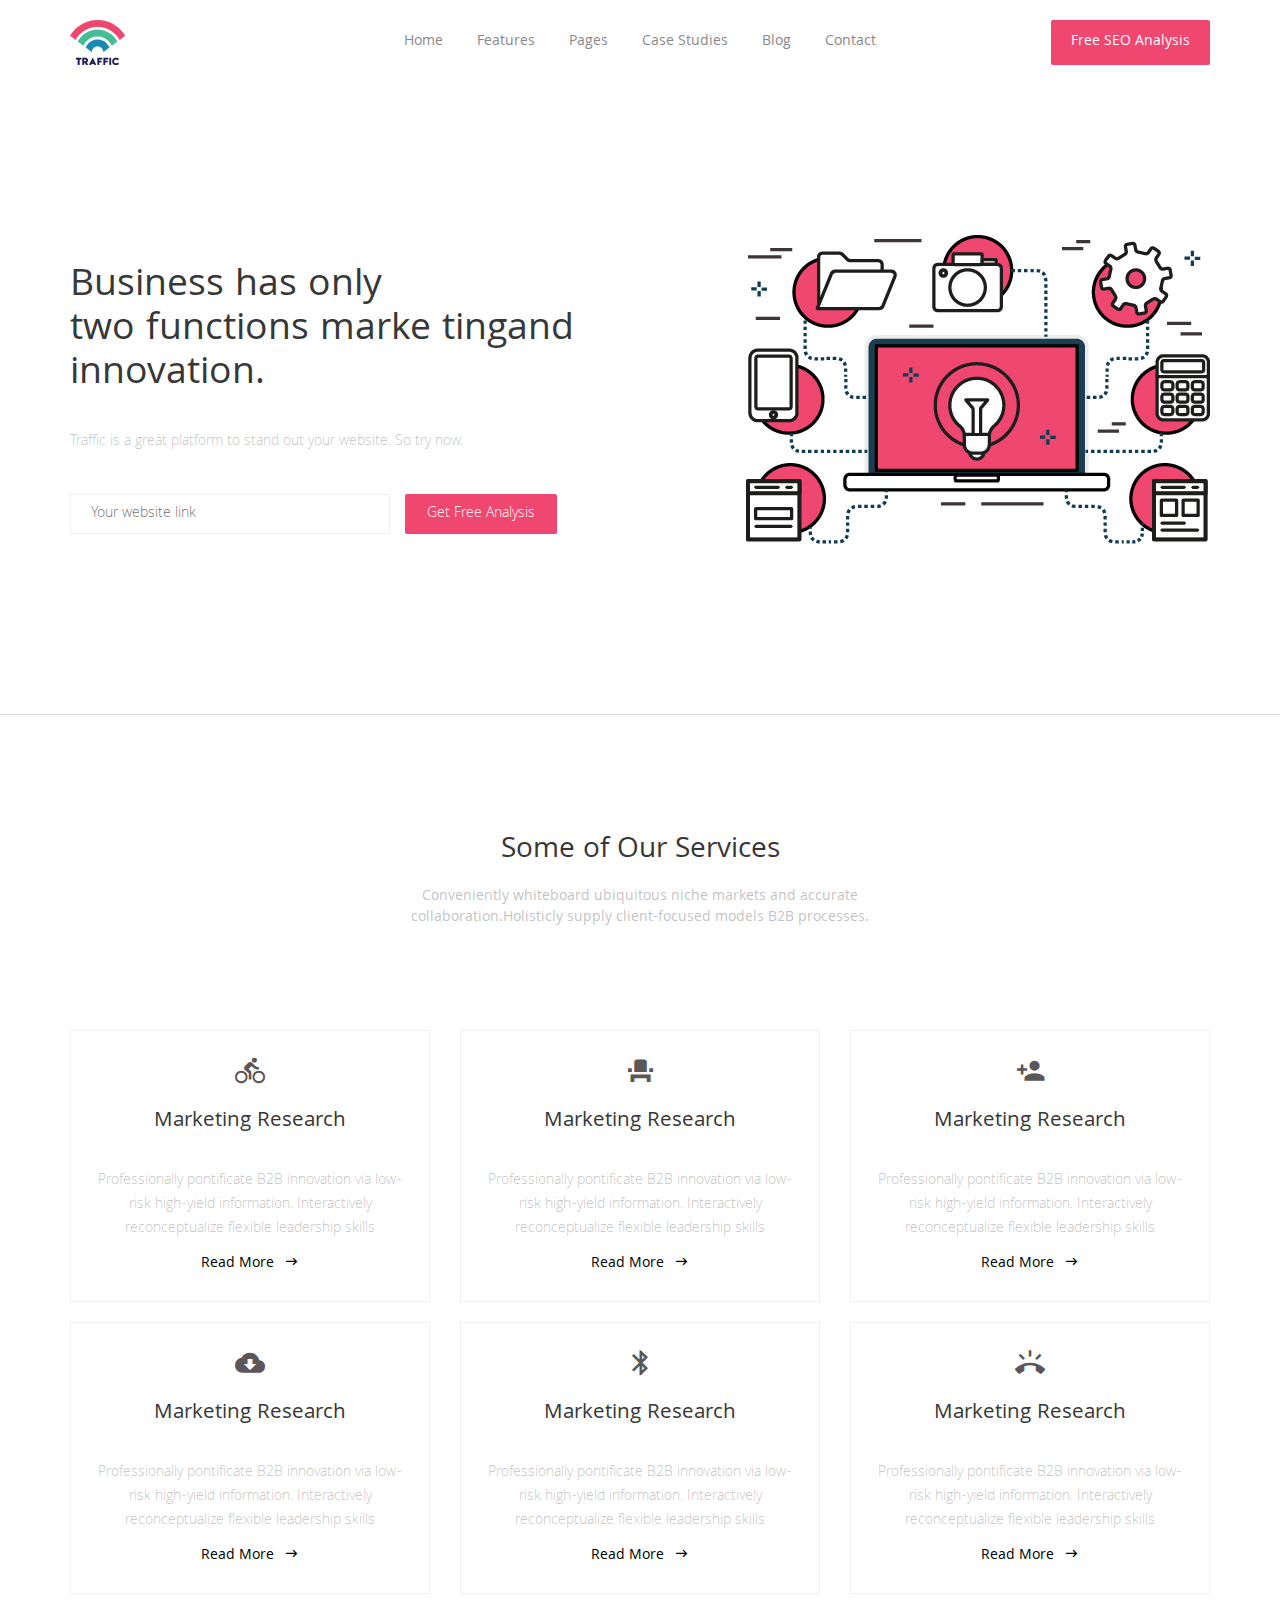
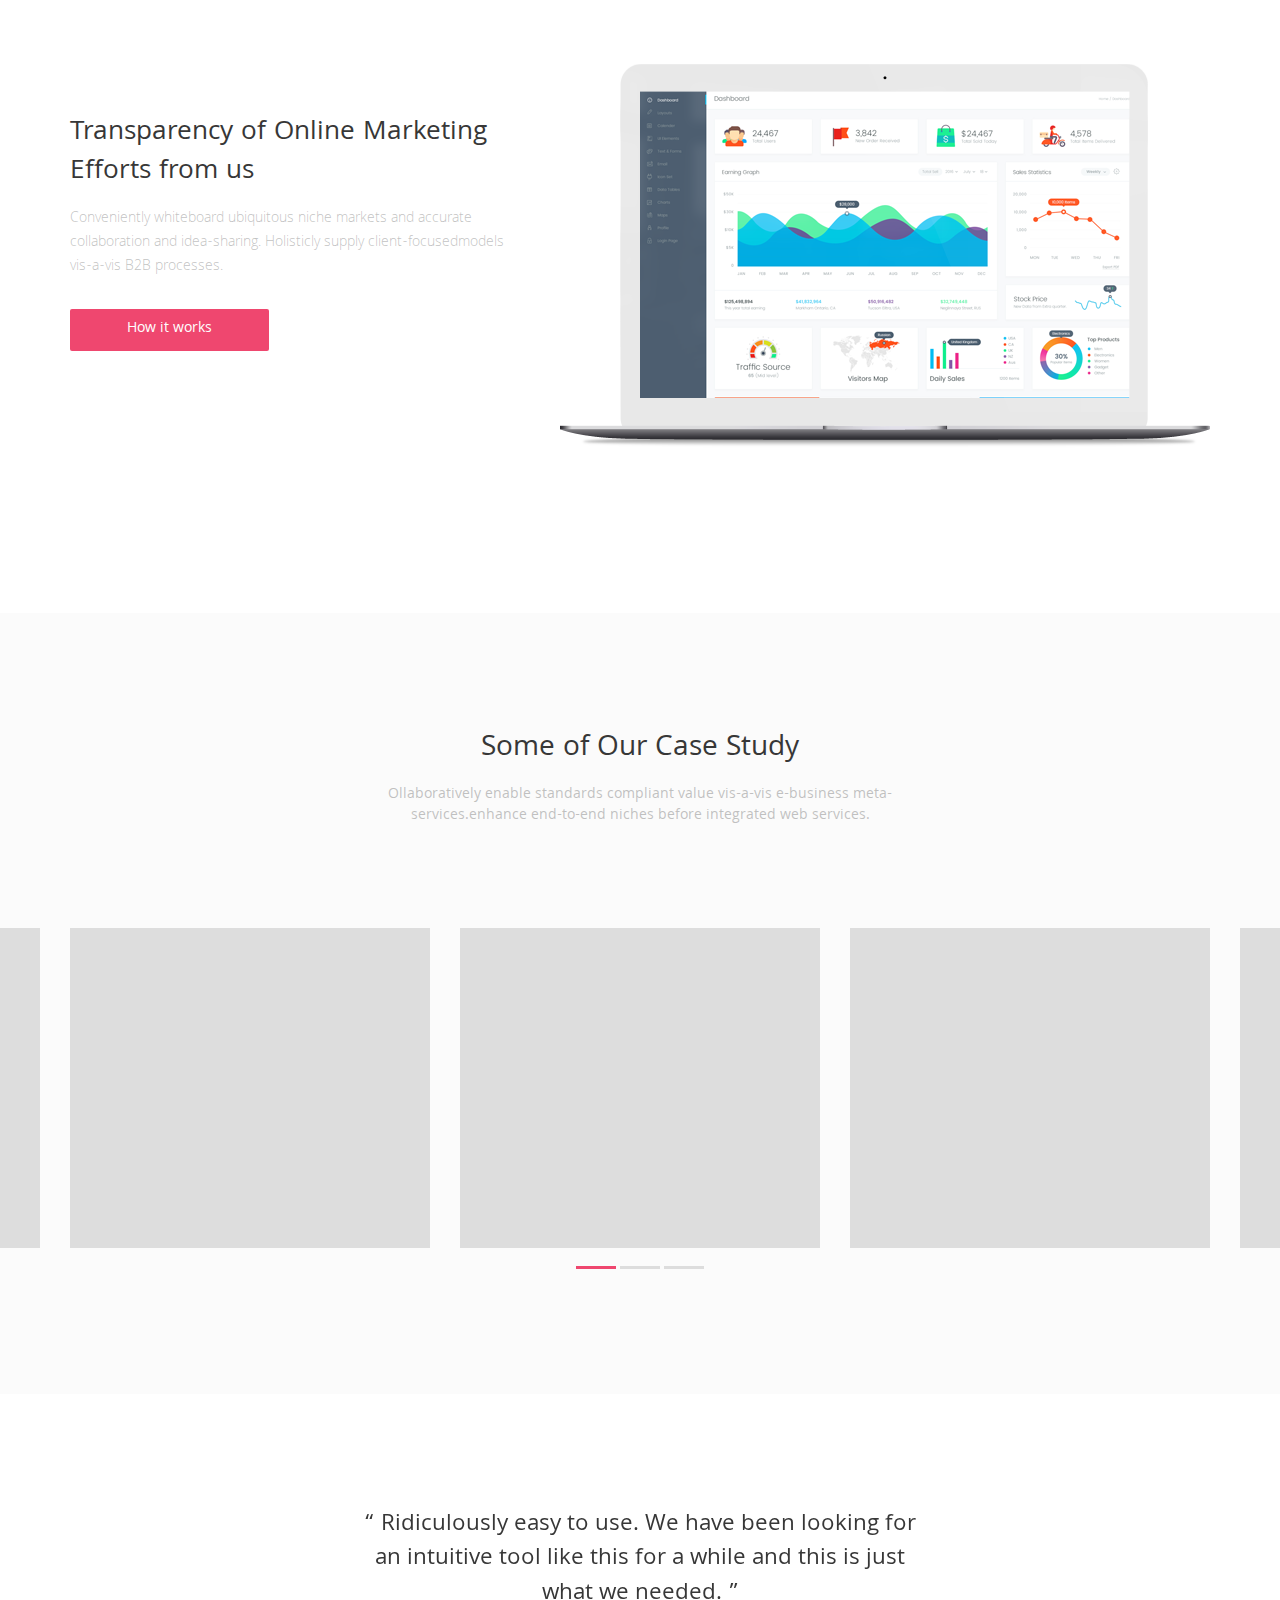
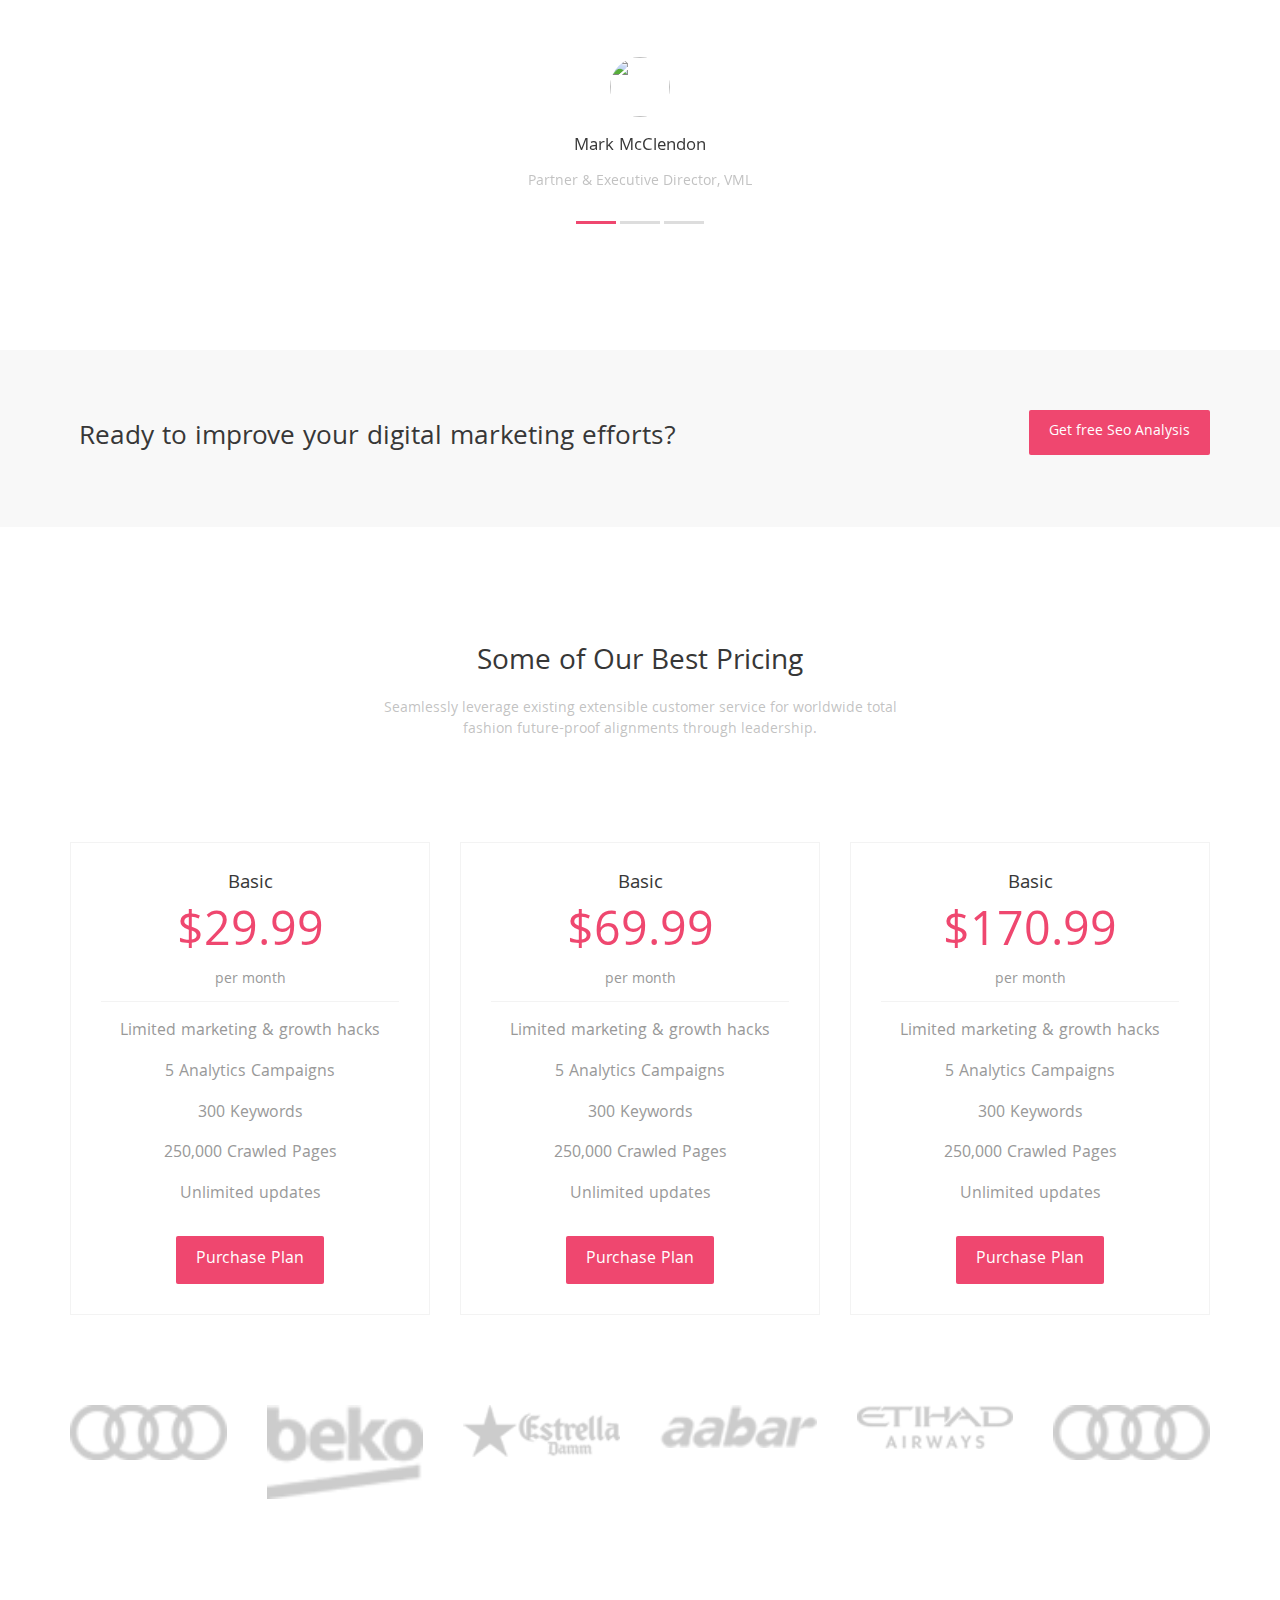
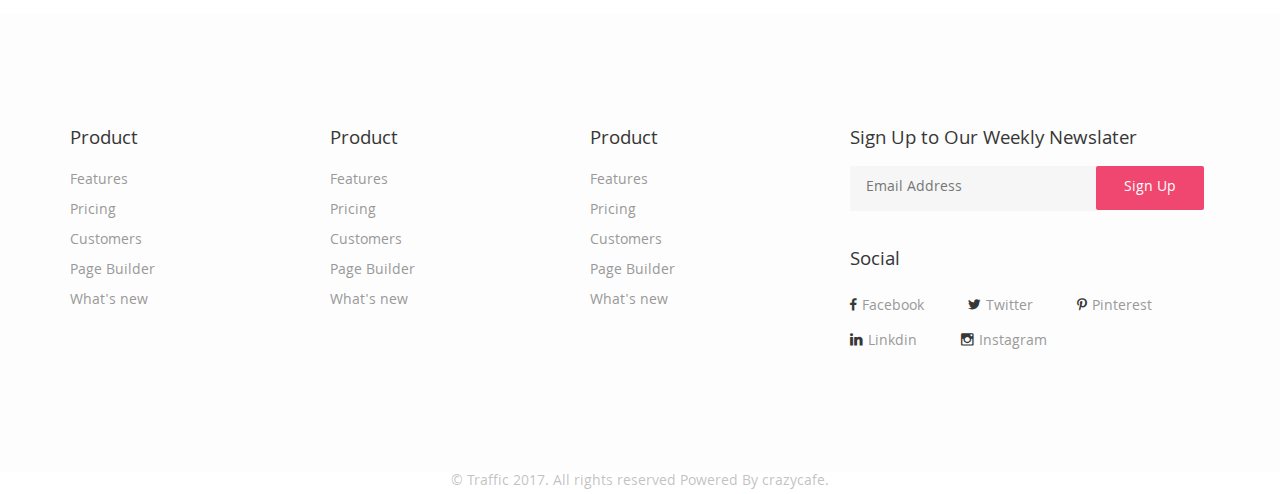
==== class-four/index.html @ 90821d43 "class-four" ====
<!doctype html>
<html class="no-js" lang="">
    <head>
        <meta charset="utf-8">
        <meta http-equiv="x-ua-compatible" content="ie=edge">
        <title></title>
        <meta name="description" content="">
		<!----------Responsive Meta Tag ---------->
        <meta name="viewport" content="width=device-width, initial-scale=1">
		<!----------Boostrap CSS ---------->
        <link rel="stylesheet" href="css/bootstrap.min.css">
		<link rel="stylesheet" href="css/normalize.css">
		<!----------Fontawesome CSS ---------->
        <link rel="stylesheet" href="css/font-awesome.min.css">
		<!----------Material design icons font CSS ---------->
        <link rel="stylesheet" href="css/material-design-iconic-font.min.css">
		<!----------Owl Carousel CSS ---------->
        <link rel="stylesheet" href="css/owl.carousel.css">
		<!----------Main CSS ---------->
        <link rel="stylesheet" href="style.css">
		<!----------Responsive CSS ---------->
        <link rel="stylesheet" href="css/responsive.css">
        <script src="js/vendor/modernizr-2.8.3.min.js"></script>
    </head>
    <body>
<div class="header-area">
	<div class="container">
		<div class="row">
			<div class="col-md-2">
				<div class="logo">
					<a href="index.html"><img src="img/logo.png" alt="" /></a>
				</div>
			</div>
			<div class="col-md-8 text-center">
				<div class="mainmenu">
					<ul>
						<li><a href="">Home</a></li>
						<li><a href="">Features</a></li>
						<li><a href="">Pages</a></li>
						<li><a href="">Case Studies</a></li>
						<li><a href="">Blog</a></li>
						<li><a href="">Contact</a></li>
					</ul>
				</div>
			</div>
			<div class="col-md-2 text-right">
				<a href="" class="box_btn">Free SEO Analysis</a>
			</div>
		</div>
	</div>
</div>
<div class="hero-area">
	<div class="container">
		<div class="row">
			<div class="col-md-6">
				<h1>Business has only</br> two functions marke tingand innovation.</h1>
				<p>Traffic is a great platform to stand out your website. So try now.</p>
				<div class="url_chain_form">
					<form action="index.html">
						<input type="url" placeholder="Your website link" />
						<input type="submit" value="Get Free Analysis" />
					</form>
				</div>
			</div>
			<div class="col-md-6 text-right">
				<img src="img/hero.png" alt="" />
			</div>
		</div>
	</div>
</div>
<div class="section_padding">
	<div class="container">
		<div class="row">
			<div class="col-md-6 col-md-offset-3 text-center">
				<div class="section_title">
					<h2>Some of Our Services</h2>
					<p>Conveniently whiteboard ubiquitous niche markets and accurate collaboration.Holisticly supply client-focused models B2B processes. </p>
				</div>
			</div>
		</div>
		<div class="row text-center">
			<div class="col-md-4">
				<div class="single-service-box">
					<div class="service-icon">
						<i class="zmdi zmdi-bike"></i>
					</div>
					<h3>Marketing Research</h3>
					<p>Professionally pontificate B2B innovation via low-risk high-yield information. Interactively reconceptualize flexible leadership skills </p>
					<a href="" class="read-more">Read More<i class="zmdi zmdi-long-arrow-right"></i></a>
				</div>
			</div>
			<div class="col-md-4">
				<div class="single-service-box">
					<div class="service-icon">
						<i class="zmdi zmdi-seat"></i>
					</div>
					<h3>Marketing Research</h3>
					<p>Professionally pontificate B2B innovation via low-risk high-yield information. Interactively reconceptualize flexible leadership skills </p>
					<a href="" class="read-more">Read More<i class="zmdi zmdi-long-arrow-right"></i></a>
				</div>
			</div>
			<div class="col-md-4">
				<div class="single-service-box">
					<div class="service-icon">
						<i class="zmdi zmdi-account-add"></i>
					</div>
					<h3>Marketing Research</h3>
					<p>Professionally pontificate B2B innovation via low-risk high-yield information. Interactively reconceptualize flexible leadership skills </p>
					<a href="" class="read-more">Read More<i class="zmdi zmdi-long-arrow-right"></i></a>
				</div>
			</div>
			<div class="col-md-4">
				<div class="single-service-box">
					<div class="service-icon">
						<i class="zmdi zmdi-cloud-download"></i>
					</div>
					<h3>Marketing Research</h3>
					<p>Professionally pontificate B2B innovation via low-risk high-yield information. Interactively reconceptualize flexible leadership skills </p>
					<a href="" class="read-more">Read More<i class="zmdi zmdi-long-arrow-right"></i></a>
				</div>
			</div>
			<div class="col-md-4">
				<div class="single-service-box">
					<div class="service-icon">
						<i class="zmdi zmdi-bluetooth"></i>
					</div>
					<h3>Marketing Research</h3>
					<p>Professionally pontificate B2B innovation via low-risk high-yield information. Interactively reconceptualize flexible leadership skills </p>
					<a href="" class="read-more">Read More<i class="zmdi zmdi-long-arrow-right"></i></a>
				</div>
			</div>
			<div class="col-md-4">
				<div class="single-service-box">
					<div class="service-icon">
						<i class="zmdi zmdi-phone-ring"></i>
					</div>
					<h3>Marketing Research</h3>
					<p>Professionally pontificate B2B innovation via low-risk high-yield information. Interactively reconceptualize flexible leadership skills </p>
					<a href="" class="read-more">Read More<i class="zmdi zmdi-long-arrow-right"></i></a>
				</div>
			</div>
		</div>
		<div class="row">
			<div class="col-md-12">
				<div class="pdt-50">
					<div class="row">
						<div class="col-md-5">
							<div class="pdt-50">
								<h2>Transparency of Online Marketing Efforts from us</h2>
								<p>Conveniently whiteboard ubiquitous niche markets and accurate collaboration and idea-sharing. Holisticly supply client-focusedmodels vis-a-vis B2B processes. </p>
								<a href="" class="box_btn">How it works</a>
							</div>
						</div>
						<div class="col-md-7 text-right">
							<img src="img/dextop.png" alt="" />
						</div>
					</div>
				</div>
			</div>
		</div>
	</div>
</div>
<div class="section_padding gray_bg overfolow-x-studies">
	<div class="container">
		<div class="row">
			<div class="col-md-6 col-md-offset-3 text-center">
				<div class="section_title">
					<h2>Some of Our Case Study</h2>
					<p>Ollaboratively enable standards compliant value vis-a-vis e-business meta-services.enhance end-to-end niches before integrated web services.</p>
				</div>
			</div>
		</div>
		<div class="row">
			<div class="col-md-12">
				<div class="case-studies-carousel">
					<div class="single-case-studies-carousel">
						<div class="case-studies-wrapper">
							<img src="img/owl1.jpg" alt="" />
						</div>
					</div>					
					<div class="single-case-studies-carousel">
						<div class="case-studies-wrapper">
							<h3>icelolly.com</h3>
							<h4>Analytics 360 improving business decisions</h4>
							<p>Seamlessly extend worldwide internal or organic sources vis- team driven outside box thinking. Proactively drive technically sound.</p>
							<i class="zmdi zmdi-long-arrow-right"></i>
						</div>
					</div>					
					<div class="single-case-studies-carousel">
						<div class="case-studies-wrapper">
							<img src="img/owl2.jpg" alt="" />
						</div>
					</div>
					<div class="single-case-studies-carousel">
						<div class="case-studies-wrapper">
							<h3>icelolly.com</h3>
							<h4>Analytics 360 improving business decisions</h4>
							<p>Seamlessly extend worldwide internal or organic sources vis- team driven outside box thinking. Proactively drive technically sound.</p>
							<i class="zmdi zmdi-long-arrow-right"></i>
						</div>
					</div>
					<div class="single-case-studies-carousel">
						<div class="case-studies-wrapper">
							<img src="img/owl1.jpg" alt="" />
						</div>
					</div>	
					<div class="single-case-studies-carousel">
						<div class="case-studies-wrapper">
							<h3>icelolly.com</h3>
							<h4>Analytics 360 improving business decisions</h4>
							<p>Seamlessly extend worldwide internal or organic sources vis- team driven outside box thinking. Proactively drive technically sound.</p>
							<i class="zmdi zmdi-long-arrow-right"></i>
						</div>
					</div>
					<div class="single-case-studies-carousel">
						<div class="case-studies-wrapper">
							<img src="img/owl2.jpg" alt="" />
						</div>
					</div>
				</div>
			</div>
		</div>
	</div>
</div>
<div class="section_padding">
	<div class="container">
		<div class="row">
			<div class="col-md-6 col-md-offset-3 text-center">
				<div class="testimonial-carusel">
					<div class="testimonial-carusel-items">
						<div class="testimonial-content">
							<p>“ Ridiculously easy to use. We have been looking for an intuitive tool like this for a while and this is just what we needed. ”</p>
						</div>
						<div class="testimonial-meta">
							<img src="http://placehold.it/500x500" alt="" />
							<h4>Mark McClendon</h4>
							<p>Partner & Executive Director, VML</p>
						</div>
					</div>					
					<div class="testimonial-carusel-items">
						<div class="testimonial-content">
							<p>“ Ridiculously easy to use. We have been looking for an intuitive tool like this for a while and this is just what we needed. ”</p>
						</div>
						<div class="testimonial-meta">
							<img src="img/owl2.jpg" alt="" />
							<h4>Mark McClendon</h4>
							<p>Partner & Executive Director, VML</p>
						</div>
					</div>					
					<div class="testimonial-carusel-items">
						<div class="testimonial-content">
							<p>“ Ridiculously easy to use. We have been looking for an intuitive tool like this for a while and this is just what we needed. ”</p>
						</div>
						<div class="testimonial-meta">
							<img src="http://placehold.it/500x500" alt="" />
							<h4>Mark McClendon</h4>
							<p>Partner & Executive Director, VML</p>
						</div>
					</div>
				</div>
			</div>
		</div>
	</div>
</div>
<div class="cta-area">
	<div class="container">
		<div class="row">
			<div class="col-md-8">
				<h2>Ready to improve your digital marketing efforts?</h2>
			</div>
			<div class="col-md-4 text-right">
				<a href="" class="box_btn">Get free Seo Analysis</a>
			</div>
		</div>
	</div>
</div>
<div class="section_padding">
	<div class="container">
		<div class="row">
			<div class="col-md-6 col-md-offset-3 text-center">
				<div class="section_title">
					<h2>Some of Our Best Pricing</h2>
					<p>Seamlessly leverage existing extensible customer service for worldwide total fashion future-proof alignments through leadership.</p>
				</div>
			</div>
		</div>
		<div class="row text-center">
			<div class="col-md-4">
				<div class="single-pricing-box">
					<div class="pricing-heading">
						<h4>Basic</h4>
						<p class="pricing-count">$29.99</p>
						<p>per month</p>
					</div>
					<div class="pricing-content">
						<ul>
							<li>Limited marketing & growth hacks</li>
							<li>5 Analytics Campaigns</li>
							<li>300 Keywords</li>
							<li>250,000 Crawled Pages</li>
							<li>Unlimited updates</li>
							<a href="" class="box_btn">Purchase Plan</a>
						</ul>
					</div>
				</div>
			</div>
			<div class="col-md-4">
				<div class="single-pricing-box">
					<div class="pricing-heading">
						<h4>Basic</h4>
						<p class="pricing-count">$69.99</p>
						<p>per month</p>
					</div>
					<div class="pricing-content">
						<ul>
							<li>Limited marketing & growth hacks</li>
							<li>5 Analytics Campaigns</li>
							<li>300 Keywords</li>
							<li>250,000 Crawled Pages</li>
							<li>Unlimited updates</li>
							<a href="" class="box_btn">Purchase Plan</a>
						</ul>
					</div>
				</div>
			</div>
			<div class="col-md-4">
				<div class="single-pricing-box">
					<div class="pricing-heading">
						<h4>Basic</h4>
						<p class="pricing-count">$170.99</p>
						<p>per month</p>
					</div>
					<div class="pricing-content">
						<ul>
							<li>Limited marketing & growth hacks</li>
							<li>5 Analytics Campaigns</li>
							<li>300 Keywords</li>
							<li>250,000 Crawled Pages</li>
							<li>Unlimited updates</li>
							<a href="" class="box_btn">Purchase Plan</a>
						</ul>
					</div>
				</div>
			</div>
		</div>
		<div class="row">
			<div class="col-md-12">
				<div class="logo-carousel">
					<div class="single-logo-carousel">
						<div class="logo-carousel-item">
							<img src="img/advertise1.png" alt="" />
						</div>
					</div>				
					<div class="single-logo-carousel">
						<div class="logo-carousel-item">
							<img src="img/advertise2.png" alt="" />
						</div>
					</div>				
					<div class="single-logo-carousel">
						<div class="logo-carousel-item">
							<img src="img/advertise3.png" alt="" />
						</div>
					</div>							
					<div class="single-logo-carousel">
						<div class="logo-carousel-item">
							<img src="img/advertise5.png" alt="" />
						</div>
					</div>				
					<div class="single-logo-carousel">
						<div class="logo-carousel-item">
							<img src="img/advertise6.png" alt="" />
						</div>
					</div>
					<div class="single-logo-carousel">
						<div class="logo-carousel-item">
							<img src="img/advertise1.png" alt="" />
						</div>
					</div>				
					<div class="single-logo-carousel">
						<div class="logo-carousel-item">
							<img src="img/advertise2.png" alt="" />
						</div>
					</div>
					<div class="single-logo-carousel">
						<div class="logo-carousel-item">
							<img src="img/advertise3.png" alt="" />
						</div>
					</div>							
					<div class="single-logo-carousel">
						<div class="logo-carousel-item">
							<img src="img/advertise5.png" alt="" />
						</div>
					</div>				
					<div class="single-logo-carousel">
						<div class="logo-carousel-item">
							<img src="img/advertise6.png" alt="" />
						</div>
					</div>
					<div class="single-logo-carousel">
						<div class="logo-carousel-item">
							<img src="img/advertise1.png" alt="" />
						</div>
					</div>				
					<div class="single-logo-carousel">
						<div class="logo-carousel-item">
							<img src="img/advertise2.png" alt="" />
						</div>
					</div>
				</div>
			</div>
		</div>
	</div>
</div>
<div class="footer-area">
	<div class="container">
		<div class="row">
			<div class="col-md-8">
				<div class="row">
					<div class="col-md-4">
						<h4>Product</h4>
						<ul>
							<li><a href="">Features</a></li>
							<li><a href="">Pricing</a></li>
							<li><a href="">Customers</a></li>
							<li><a href="">Page Builder</a></li>
							<li><a href="">What's new</a></li>
						</ul>
					</div>
					<div class="col-md-4">
						<h4>Product</h4>
						<ul>
							<li><a href="">Features</a></li>
							<li><a href="">Pricing</a></li>
							<li><a href="">Customers</a></li>
							<li><a href="">Page Builder</a></li>
							<li><a href="">What's new</a></li>
						</ul>
					</div>
					<div class="col-md-4">
						<h4>Product</h4>
						<ul>
							<li><a href="">Features</a></li>
							<li><a href="">Pricing</a></li>
							<li><a href="">Customers</a></li>
							<li><a href="">Page Builder</a></li>
							<li><a href="">What's new</a></li>
						</ul>
					</div>
				</div>
			</div>			
			<div class="col-md-4">
				<h4>Sign Up to Our Weekly Newslater</h4>
				<div class="subscrib-form">
					<form action="index.html">
						<input type="email" placeholder="Email Address" />
						<input type="submit" value="Sign Up" />
					</form>
				</div>
				<h4>Social</h4>
				<ul class="social-icon">
					<li><a href=""> <i class="zmdi zmdi-facebook"></i>Facebook</a></li>
					<li><a href=""> <i class="zmdi zmdi-twitter"></i>Twitter</a></li>
					<li><a href=""> <i class="zmdi zmdi-pinterest"></i>Pinterest</a></li>
					<li><a href=""> <i class="zmdi zmdi-linkedin"></i>Linkdin</a></li>
					<li><a href=""> <i class="zmdi zmdi-instagram"></i>Instagram</a></li>
				</ul>
			</div>
		</div>
	</div>
</div>
<div class="copy-right-section">
	<div class="container">
		<div class="row">
			<div class="col-md-12 text-center">
				 &copy; Traffic 2017. All rights reserved Powered By crazycafe.
			</div>
		</div>
	</div>
</div>
        <script src="https://code.jquery.com/jquery-1.12.0.min.js"></script>
        <script src="js/plugins.js"></script>
        <script src="js/main.js"></script>
        <script src="js/bootstrap.min.js"></script>
        <script src="js/owl.carousel.min.js"></script>
        <script src="js/main.js"></script>

    </body>
</html>
---- class-four/css/material-design-iconic-font.min.css ----
@font-face{font-family:Material-Design-Iconic-Font;src:url(../fonts/Material-Design-Iconic-Font.woff2?v=2.2.0) format('woff2'),url(../fonts/Material-Design-Iconic-Font.woff?v=2.2.0) format('woff'),url(../fonts/Material-Design-Iconic-Font.ttf?v=2.2.0) format('truetype')}.zmdi{display:inline-block;font:normal normal normal 14px/1 'Material-Design-Iconic-Font';font-size:inherit;text-rendering:auto;-webkit-font-smoothing:antialiased;-moz-osx-font-smoothing:grayscale}.zmdi-hc-lg{font-size:1.33333333em;line-height:.75em;vertical-align:-15%}.zmdi-hc-2x{font-size:2em}.zmdi-hc-3x{font-size:3em}.zmdi-hc-4x{font-size:4em}.zmdi-hc-5x{font-size:5em}.zmdi-hc-fw{width:1.28571429em;text-align:center}.zmdi-hc-ul{padding-left:0;margin-left:2.14285714em;list-style-type:none}.zmdi-hc-ul>li{position:relative}.zmdi-hc-li{position:absolute;left:-2.14285714em;width:2.14285714em;top:.14285714em;text-align:center}.zmdi-hc-li.zmdi-hc-lg{left:-1.85714286em}.zmdi-hc-border{padding:.1em .25em;border:solid .1em #9e9e9e;border-radius:2px}.zmdi-hc-border-circle{padding:.1em .25em;border:solid .1em #9e9e9e;border-radius:50%}.zmdi.pull-left{float:left;margin-right:.15em}.zmdi.pull-right{float:right;margin-left:.15em}.zmdi-hc-spin{-webkit-animation:zmdi-spin 1.5s infinite linear;animation:zmdi-spin 1.5s infinite linear}.zmdi-hc-spin-reverse{-webkit-animation:zmdi-spin-reverse 1.5s infinite linear;animation:zmdi-spin-reverse 1.5s infinite linear}@-webkit-keyframes zmdi-spin{0%{-webkit-transform:rotate(0deg);transform:rotate(0deg)}100%{-webkit-transform:rotate(359deg);transform:rotate(359deg)}}@keyframes zmdi-spin{0%{-webkit-transform:rotate(0deg);transform:rotate(0deg)}100%{-webkit-transform:rotate(359deg);transform:rotate(359deg)}}@-webkit-keyframes zmdi-spin-reverse{0%{-webkit-transform:rotate(0deg);transform:rotate(0deg)}100%{-webkit-transform:rotate(-359deg);transform:rotate(-359deg)}}@keyframes zmdi-spin-reverse{0%{-webkit-transform:rotate(0deg);transform:rotate(0deg)}100%{-webkit-transform:rotate(-359deg);transform:rotate(-359deg)}}.zmdi-hc-rotate-90{-webkit-transform:rotate(90deg);-ms-transform:rotate(90deg);transform:rotate(90deg)}.zmdi-hc-rotate-180{-webkit-transform:rotate(180deg);-ms-transform:rotate(180deg);transform:rotate(180deg)}.zmdi-hc-rotate-270{-webkit-transform:rotate(270deg);-ms-transform:rotate(270deg);transform:rotate(270deg)}.zmdi-hc-flip-horizontal{-webkit-transform:scale(-1,1);-ms-transform:scale(-1,1);transform:scale(-1,1)}.zmdi-hc-flip-vertical{-webkit-transform:scale(1,-1);-ms-transform:scale(1,-1);transform:scale(1,-1)}.zmdi-hc-stack{position:relative;display:inline-block;width:2em;height:2em;line-height:2em;vertical-align:middle}.zmdi-hc-stack-1x,.zmdi-hc-stack-2x{position:absolute;left:0;width:100%;text-align:center}.zmdi-hc-stack-1x{line-height:inherit}.zmdi-hc-stack-2x{font-size:2em}.zmdi-hc-inverse{color:#fff}.zmdi-3d-rotation:before{content:'\f101'}.zmdi-airplane-off:before{content:'\f102'}.zmdi-airplane:before{content:'\f103'}.zmdi-album:before{content:'\f104'}.zmdi-archive:before{content:'\f105'}.zmdi-assignment-account:before{content:'\f106'}.zmdi-assignment-alert:before{content:'\f107'}.zmdi-assignment-check:before{content:'\f108'}.zmdi-assignment-o:before{content:'\f109'}.zmdi-assignment-return:before{content:'\f10a'}.zmdi-assignment-returned:before{content:'\f10b'}.zmdi-assignment:before{content:'\f10c'}.zmdi-attachment-alt:before{content:'\f10d'}.zmdi-attachment:before{content:'\f10e'}.zmdi-audio:before{content:'\f10f'}.zmdi-badge-check:before{content:'\f110'}.zmdi-balance-wallet:before{content:'\f111'}.zmdi-balance:before{content:'\f112'}.zmdi-battery-alert:before{content:'\f113'}.zmdi-battery-flash:before{content:'\f114'}.zmdi-battery-unknown:before{content:'\f115'}.zmdi-battery:before{content:'\f116'}.zmdi-bike:before{content:'\f117'}.zmdi-block-alt:before{content:'\f118'}.zmdi-block:before{content:'\f119'}.zmdi-boat:before{content:'\f11a'}.zmdi-book-image:before{content:'\f11b'}.zmdi-book:before{content:'\f11c'}.zmdi-bookmark-outline:before{content:'\f11d'}.zmdi-bookmark:before{content:'\f11e'}.zmdi-brush:before{content:'\f11f'}.zmdi-bug:before{content:'\f120'}.zmdi-bus:before{content:'\f121'}.zmdi-cake:before{content:'\f122'}.zmdi-car-taxi:before{content:'\f123'}.zmdi-car-wash:before{content:'\f124'}.zmdi-car:before{content:'\f125'}.zmdi-card-giftcard:before{content:'\f126'}.zmdi-card-membership:before{content:'\f127'}.zmdi-card-travel:before{content:'\f128'}.zmdi-card:before{content:'\f129'}.zmdi-case-check:before{content:'\f12a'}.zmdi-case-download:before{content:'\f12b'}.zmdi-case-play:before{content:'\f12c'}.zmdi-case:before{content:'\f12d'}.zmdi-cast-connected:before{content:'\f12e'}.zmdi-cast:before{content:'\f12f'}.zmdi-chart-donut:before{content:'\f130'}.zmdi-chart:before{content:'\f131'}.zmdi-city-alt:before{content:'\f132'}.zmdi-city:before{content:'\f133'}.zmdi-close-circle-o:before{content:'\f134'}.zmdi-close-circle:before{content:'\f135'}.zmdi-close:before{content:'\f136'}.zmdi-cocktail:before{content:'\f137'}.zmdi-code-setting:before{content:'\f138'}.zmdi-code-smartphone:before{content:'\f139'}.zmdi-code:before{content:'\f13a'}.zmdi-coffee:before{content:'\f13b'}.zmdi-collection-bookmark:before{content:'\f13c'}.zmdi-collection-case-play:before{content:'\f13d'}.zmdi-collection-folder-image:before{content:'\f13e'}.zmdi-collection-image-o:before{content:'\f13f'}.zmdi-collection-image:before{content:'\f140'}.zmdi-collection-item-1:before{content:'\f141'}.zmdi-collection-item-2:before{content:'\f142'}.zmdi-collection-item-3:before{content:'\f143'}.zmdi-collection-item-4:before{content:'\f144'}.zmdi-collection-item-5:before{content:'\f145'}.zmdi-collection-item-6:before{content:'\f146'}.zmdi-collection-item-7:before{content:'\f147'}.zmdi-collection-item-8:before{content:'\f148'}.zmdi-collection-item-9-plus:before{content:'\f149'}.zmdi-collection-item-9:before{content:'\f14a'}.zmdi-collection-item:before{content:'\f14b'}.zmdi-collection-music:before{content:'\f14c'}.zmdi-collection-pdf:before{content:'\f14d'}.zmdi-collection-plus:before{content:'\f14e'}.zmdi-collection-speaker:before{content:'\f14f'}.zmdi-collection-text:before{content:'\f150'}.zmdi-collection-video:before{content:'\f151'}.zmdi-compass:before{content:'\f152'}.zmdi-cutlery:before{content:'\f153'}.zmdi-delete:before{content:'\f154'}.zmdi-dialpad:before{content:'\f155'}.zmdi-dns:before{content:'\f156'}.zmdi-drink:before{content:'\f157'}.zmdi-edit:before{content:'\f158'}.zmdi-email-open:before{content:'\f159'}.zmdi-email:before{content:'\f15a'}.zmdi-eye-off:before{content:'\f15b'}.zmdi-eye:before{content:'\f15c'}.zmdi-eyedropper:before{content:'\f15d'}.zmdi-favorite-outline:before{content:'\f15e'}.zmdi-favorite:before{content:'\f15f'}.zmdi-filter-list:before{content:'\f160'}.zmdi-fire:before{content:'\f161'}.zmdi-flag:before{content:'\f162'}.zmdi-flare:before{content:'\f163'}.zmdi-flash-auto:before{content:'\f164'}.zmdi-flash-off:before{content:'\f165'}.zmdi-flash:before{content:'\f166'}.zmdi-flip:before{content:'\f167'}.zmdi-flower-alt:before{content:'\f168'}.zmdi-flower:before{content:'\f169'}.zmdi-font:before{content:'\f16a'}.zmdi-fullscreen-alt:before{content:'\f16b'}.zmdi-fullscreen-exit:before{content:'\f16c'}.zmdi-fullscreen:before{content:'\f16d'}.zmdi-functions:before{content:'\f16e'}.zmdi-gas-station:before{content:'\f16f'}.zmdi-gesture:before{content:'\f170'}.zmdi-globe-alt:before{content:'\f171'}.zmdi-globe-lock:before{content:'\f172'}.zmdi-globe:before{content:'\f173'}.zmdi-graduation-cap:before{content:'\f174'}.zmdi-home:before{content:'\f175'}.zmdi-hospital-alt:before{content:'\f176'}.zmdi-hospital:before{content:'\f177'}.zmdi-hotel:before{content:'\f178'}.zmdi-hourglass-alt:before{content:'\f179'}.zmdi-hourglass-outline:before{content:'\f17a'}.zmdi-hourglass:before{content:'\f17b'}.zmdi-http:before{content:'\f17c'}.zmdi-image-alt:before{content:'\f17d'}.zmdi-image-o:before{content:'\f17e'}.zmdi-image:before{content:'\f17f'}.zmdi-inbox:before{content:'\f180'}.zmdi-invert-colors-off:before{content:'\f181'}.zmdi-invert-colors:before{content:'\f182'}.zmdi-key:before{content:'\f183'}.zmdi-label-alt-outline:before{content:'\f184'}.zmdi-label-alt:before{content:'\f185'}.zmdi-label-heart:before{content:'\f186'}.zmdi-label:before{content:'\f187'}.zmdi-labels:before{content:'\f188'}.zmdi-lamp:before{content:'\f189'}.zmdi-landscape:before{content:'\f18a'}.zmdi-layers-off:before{content:'\f18b'}.zmdi-layers:before{content:'\f18c'}.zmdi-library:before{content:'\f18d'}.zmdi-link:before{content:'\f18e'}.zmdi-lock-open:before{content:'\f18f'}.zmdi-lock-outline:before{content:'\f190'}.zmdi-lock:before{content:'\f191'}.zmdi-mail-reply-all:before{content:'\f192'}.zmdi-mail-reply:before{content:'\f193'}.zmdi-mail-send:before{content:'\f194'}.zmdi-mall:before{content:'\f195'}.zmdi-map:before{content:'\f196'}.zmdi-menu:before{content:'\f197'}.zmdi-money-box:before{content:'\f198'}.zmdi-money-off:before{content:'\f199'}.zmdi-money:before{content:'\f19a'}.zmdi-more-vert:before{content:'\f19b'}.zmdi-more:before{content:'\f19c'}.zmdi-movie-alt:before{content:'\f19d'}.zmdi-movie:before{content:'\f19e'}.zmdi-nature-people:before{content:'\f19f'}.zmdi-nature:before{content:'\f1a0'}.zmdi-navigation:before{content:'\f1a1'}.zmdi-open-in-browser:before{content:'\f1a2'}.zmdi-open-in-new:before{content:'\f1a3'}.zmdi-palette:before{content:'\f1a4'}.zmdi-parking:before{content:'\f1a5'}.zmdi-pin-account:before{content:'\f1a6'}.zmdi-pin-assistant:before{content:'\f1a7'}.zmdi-pin-drop:before{content:'\f1a8'}.zmdi-pin-help:before{content:'\f1a9'}.zmdi-pin-off:before{content:'\f1aa'}.zmdi-pin:before{content:'\f1ab'}.zmdi-pizza:before{content:'\f1ac'}.zmdi-plaster:before{content:'\f1ad'}.zmdi-power-setting:before{content:'\f1ae'}.zmdi-power:before{content:'\f1af'}.zmdi-print:before{content:'\f1b0'}.zmdi-puzzle-piece:before{content:'\f1b1'}.zmdi-quote:before{content:'\f1b2'}.zmdi-railway:before{content:'\f1b3'}.zmdi-receipt:before{content:'\f1b4'}.zmdi-refresh-alt:before{content:'\f1b5'}.zmdi-refresh-sync-alert:before{content:'\f1b6'}.zmdi-refresh-sync-off:before{content:'\f1b7'}.zmdi-refresh-sync:before{content:'\f1b8'}.zmdi-refresh:before{content:'\f1b9'}.zmdi-roller:before{content:'\f1ba'}.zmdi-ruler:before{content:'\f1bb'}.zmdi-scissors:before{content:'\f1bc'}.zmdi-screen-rotation-lock:before{content:'\f1bd'}.zmdi-screen-rotation:before{content:'\f1be'}.zmdi-search-for:before{content:'\f1bf'}.zmdi-search-in-file:before{content:'\f1c0'}.zmdi-search-in-page:before{content:'\f1c1'}.zmdi-search-replace:before{content:'\f1c2'}.zmdi-search:before{content:'\f1c3'}.zmdi-seat:before{content:'\f1c4'}.zmdi-settings-square:before{content:'\f1c5'}.zmdi-settings:before{content:'\f1c6'}.zmdi-shield-check:before{content:'\f1c7'}.zmdi-shield-security:before{content:'\f1c8'}.zmdi-shopping-basket:before{content:'\f1c9'}.zmdi-shopping-cart-plus:before{content:'\f1ca'}.zmdi-shopping-cart:before{content:'\f1cb'}.zmdi-sign-in:before{content:'\f1cc'}.zmdi-sort-amount-asc:before{content:'\f1cd'}.zmdi-sort-amount-desc:before{content:'\f1ce'}.zmdi-sort-asc:before{content:'\f1cf'}.zmdi-sort-desc:before{content:'\f1d0'}.zmdi-spellcheck:before{content:'\f1d1'}.zmdi-storage:before{content:'\f1d2'}.zmdi-store-24:before{content:'\f1d3'}.zmdi-store:before{content:'\f1d4'}.zmdi-subway:before{content:'\f1d5'}.zmdi-sun:before{content:'\f1d6'}.zmdi-tab-unselected:before{content:'\f1d7'}.zmdi-tab:before{content:'\f1d8'}.zmdi-tag-close:before{content:'\f1d9'}.zmdi-tag-more:before{content:'\f1da'}.zmdi-tag:before{content:'\f1db'}.zmdi-thumb-down:before{content:'\f1dc'}.zmdi-thumb-up-down:before{content:'\f1dd'}.zmdi-thumb-up:before{content:'\f1de'}.zmdi-ticket-star:before{content:'\f1df'}.zmdi-toll:before{content:'\f1e0'}.zmdi-toys:before{content:'\f1e1'}.zmdi-traffic:before{content:'\f1e2'}.zmdi-translate:before{content:'\f1e3'}.zmdi-triangle-down:before{content:'\f1e4'}.zmdi-triangle-up:before{content:'\f1e5'}.zmdi-truck:before{content:'\f1e6'}.zmdi-turning-sign:before{content:'\f1e7'}.zmdi-wallpaper:before{content:'\f1e8'}.zmdi-washing-machine:before{content:'\f1e9'}.zmdi-window-maximize:before{content:'\f1ea'}.zmdi-window-minimize:before{content:'\f1eb'}.zmdi-window-restore:before{content:'\f1ec'}.zmdi-wrench:before{content:'\f1ed'}.zmdi-zoom-in:before{content:'\f1ee'}.zmdi-zoom-out:before{content:'\f1ef'}.zmdi-alert-circle-o:before{content:'\f1f0'}.zmdi-alert-circle:before{content:'\f1f1'}.zmdi-alert-octagon:before{content:'\f1f2'}.zmdi-alert-polygon:before{content:'\f1f3'}.zmdi-alert-triangle:before{content:'\f1f4'}.zmdi-help-outline:before{content:'\f1f5'}.zmdi-help:before{content:'\f1f6'}.zmdi-info-outline:before{content:'\f1f7'}.zmdi-info:before{content:'\f1f8'}.zmdi-notifications-active:before{content:'\f1f9'}.zmdi-notifications-add:before{content:'\f1fa'}.zmdi-notifications-none:before{content:'\f1fb'}.zmdi-notifications-off:before{content:'\f1fc'}.zmdi-notifications-paused:before{content:'\f1fd'}.zmdi-notifications:before{content:'\f1fe'}.zmdi-account-add:before{content:'\f1ff'}.zmdi-account-box-mail:before{content:'\f200'}.zmdi-account-box-o:before{content:'\f201'}.zmdi-account-box-phone:before{content:'\f202'}.zmdi-account-box:before{content:'\f203'}.zmdi-account-calendar:before{content:'\f204'}.zmdi-account-circle:before{content:'\f205'}.zmdi-account-o:before{content:'\f206'}.zmdi-account:before{content:'\f207'}.zmdi-accounts-add:before{content:'\f208'}.zmdi-accounts-alt:before{content:'\f209'}.zmdi-accounts-list-alt:before{content:'\f20a'}.zmdi-accounts-list:before{content:'\f20b'}.zmdi-accounts-outline:before{content:'\f20c'}.zmdi-accounts:before{content:'\f20d'}.zmdi-face:before{content:'\f20e'}.zmdi-female:before{content:'\f20f'}.zmdi-male-alt:before{content:'\f210'}.zmdi-male-female:before{content:'\f211'}.zmdi-male:before{content:'\f212'}.zmdi-mood-bad:before{content:'\f213'}.zmdi-mood:before{content:'\f214'}.zmdi-run:before{content:'\f215'}.zmdi-walk:before{content:'\f216'}.zmdi-cloud-box:before{content:'\f217'}.zmdi-cloud-circle:before{content:'\f218'}.zmdi-cloud-done:before{content:'\f219'}.zmdi-cloud-download:before{content:'\f21a'}.zmdi-cloud-off:before{content:'\f21b'}.zmdi-cloud-outline-alt:before{content:'\f21c'}.zmdi-cloud-outline:before{content:'\f21d'}.zmdi-cloud-upload:before{content:'\f21e'}.zmdi-cloud:before{content:'\f21f'}.zmdi-download:before{content:'\f220'}.zmdi-file-plus:before{content:'\f221'}.zmdi-file-text:before{content:'\f222'}.zmdi-file:before{content:'\f223'}.zmdi-folder-outline:before{content:'\f224'}.zmdi-folder-person:before{content:'\f225'}.zmdi-folder-star-alt:before{content:'\f226'}.zmdi-folder-star:before{content:'\f227'}.zmdi-folder:before{content:'\f228'}.zmdi-gif:before{content:'\f229'}.zmdi-upload:before{content:'\f22a'}.zmdi-border-all:before{content:'\f22b'}.zmdi-border-bottom:before{content:'\f22c'}.zmdi-border-clear:before{content:'\f22d'}.zmdi-border-color:before{content:'\f22e'}.zmdi-border-horizontal:before{content:'\f22f'}.zmdi-border-inner:before{content:'\f230'}.zmdi-border-left:before{content:'\f231'}.zmdi-border-outer:before{content:'\f232'}.zmdi-border-right:before{content:'\f233'}.zmdi-border-style:before{content:'\f234'}.zmdi-border-top:before{content:'\f235'}.zmdi-border-vertical:before{content:'\f236'}.zmdi-copy:before{content:'\f237'}.zmdi-crop:before{content:'\f238'}.zmdi-format-align-center:before{content:'\f239'}.zmdi-format-align-justify:before{content:'\f23a'}.zmdi-format-align-left:before{content:'\f23b'}.zmdi-format-align-right:before{content:'\f23c'}.zmdi-format-bold:before{content:'\f23d'}.zmdi-format-clear-all:before{content:'\f23e'}.zmdi-format-clear:before{content:'\f23f'}.zmdi-format-color-fill:before{content:'\f240'}.zmdi-format-color-reset:before{content:'\f241'}.zmdi-format-color-text:before{content:'\f242'}.zmdi-format-indent-decrease:before{content:'\f243'}.zmdi-format-indent-increase:before{content:'\f244'}.zmdi-format-italic:before{content:'\f245'}.zmdi-format-line-spacing:before{content:'\f246'}.zmdi-format-list-bulleted:before{content:'\f247'}.zmdi-format-list-numbered:before{content:'\f248'}.zmdi-format-ltr:before{content:'\f249'}.zmdi-format-rtl:before{content:'\f24a'}.zmdi-format-size:before{content:'\f24b'}.zmdi-format-strikethrough-s:before{content:'\f24c'}.zmdi-format-strikethrough:before{content:'\f24d'}.zmdi-format-subject:before{content:'\f24e'}.zmdi-format-underlined:before{content:'\f24f'}.zmdi-format-valign-bottom:before{content:'\f250'}.zmdi-format-valign-center:before{content:'\f251'}.zmdi-format-valign-top:before{content:'\f252'}.zmdi-redo:before{content:'\f253'}.zmdi-select-all:before{content:'\f254'}.zmdi-space-bar:before{content:'\f255'}.zmdi-text-format:before{content:'\f256'}.zmdi-transform:before{content:'\f257'}.zmdi-undo:before{content:'\f258'}.zmdi-wrap-text:before{content:'\f259'}.zmdi-comment-alert:before{content:'\f25a'}.zmdi-comment-alt-text:before{content:'\f25b'}.zmdi-comment-alt:before{content:'\f25c'}.zmdi-comment-edit:before{content:'\f25d'}.zmdi-comment-image:before{content:'\f25e'}.zmdi-comment-list:before{content:'\f25f'}.zmdi-comment-more:before{content:'\f260'}.zmdi-comment-outline:before{content:'\f261'}.zmdi-comment-text-alt:before{content:'\f262'}.zmdi-comment-text:before{content:'\f263'}.zmdi-comment-video:before{content:'\f264'}.zmdi-comment:before{content:'\f265'}.zmdi-comments:before{content:'\f266'}.zmdi-check-all:before{content:'\f267'}.zmdi-check-circle-u:before{content:'\f268'}.zmdi-check-circle:before{content:'\f269'}.zmdi-check-square:before{content:'\f26a'}.zmdi-check:before{content:'\f26b'}.zmdi-circle-o:before{content:'\f26c'}.zmdi-circle:before{content:'\f26d'}.zmdi-dot-circle-alt:before{content:'\f26e'}.zmdi-dot-circle:before{content:'\f26f'}.zmdi-minus-circle-outline:before{content:'\f270'}.zmdi-minus-circle:before{content:'\f271'}.zmdi-minus-square:before{content:'\f272'}.zmdi-minus:before{content:'\f273'}.zmdi-plus-circle-o-duplicate:before{content:'\f274'}.zmdi-plus-circle-o:before{content:'\f275'}.zmdi-plus-circle:before{content:'\f276'}.zmdi-plus-square:before{content:'\f277'}.zmdi-plus:before{content:'\f278'}.zmdi-square-o:before{content:'\f279'}.zmdi-star-circle:before{content:'\f27a'}.zmdi-star-half:before{content:'\f27b'}.zmdi-star-outline:before{content:'\f27c'}.zmdi-star:before{content:'\f27d'}.zmdi-bluetooth-connected:before{content:'\f27e'}.zmdi-bluetooth-off:before{content:'\f27f'}.zmdi-bluetooth-search:before{content:'\f280'}.zmdi-bluetooth-setting:before{content:'\f281'}.zmdi-bluetooth:before{content:'\f282'}.zmdi-camera-add:before{content:'\f283'}.zmdi-camera-alt:before{content:'\f284'}.zmdi-camera-bw:before{content:'\f285'}.zmdi-camera-front:before{content:'\f286'}.zmdi-camera-mic:before{content:'\f287'}.zmdi-camera-party-mode:before{content:'\f288'}.zmdi-camera-rear:before{content:'\f289'}.zmdi-camera-roll:before{content:'\f28a'}.zmdi-camera-switch:before{content:'\f28b'}.zmdi-camera:before{content:'\f28c'}.zmdi-card-alert:before{content:'\f28d'}.zmdi-card-off:before{content:'\f28e'}.zmdi-card-sd:before{content:'\f28f'}.zmdi-card-sim:before{content:'\f290'}.zmdi-desktop-mac:before{content:'\f291'}.zmdi-desktop-windows:before{content:'\f292'}.zmdi-device-hub:before{content:'\f293'}.zmdi-devices-off:before{content:'\f294'}.zmdi-devices:before{content:'\f295'}.zmdi-dock:before{content:'\f296'}.zmdi-floppy:before{content:'\f297'}.zmdi-gamepad:before{content:'\f298'}.zmdi-gps-dot:before{content:'\f299'}.zmdi-gps-off:before{content:'\f29a'}.zmdi-gps:before{content:'\f29b'}.zmdi-headset-mic:before{content:'\f29c'}.zmdi-headset:before{content:'\f29d'}.zmdi-input-antenna:before{content:'\f29e'}.zmdi-input-composite:before{content:'\f29f'}.zmdi-input-hdmi:before{content:'\f2a0'}.zmdi-input-power:before{content:'\f2a1'}.zmdi-input-svideo:before{content:'\f2a2'}.zmdi-keyboard-hide:before{content:'\f2a3'}.zmdi-keyboard:before{content:'\f2a4'}.zmdi-laptop-chromebook:before{content:'\f2a5'}.zmdi-laptop-mac:before{content:'\f2a6'}.zmdi-laptop:before{content:'\f2a7'}.zmdi-mic-off:before{content:'\f2a8'}.zmdi-mic-outline:before{content:'\f2a9'}.zmdi-mic-setting:before{content:'\f2aa'}.zmdi-mic:before{content:'\f2ab'}.zmdi-mouse:before{content:'\f2ac'}.zmdi-network-alert:before{content:'\f2ad'}.zmdi-network-locked:before{content:'\f2ae'}.zmdi-network-off:before{content:'\f2af'}.zmdi-network-outline:before{content:'\f2b0'}.zmdi-network-setting:before{content:'\f2b1'}.zmdi-network:before{content:'\f2b2'}.zmdi-phone-bluetooth:before{content:'\f2b3'}.zmdi-phone-end:before{content:'\f2b4'}.zmdi-phone-forwarded:before{content:'\f2b5'}.zmdi-phone-in-talk:before{content:'\f2b6'}.zmdi-phone-locked:before{content:'\f2b7'}.zmdi-phone-missed:before{content:'\f2b8'}.zmdi-phone-msg:before{content:'\f2b9'}.zmdi-phone-paused:before{content:'\f2ba'}.zmdi-phone-ring:before{content:'\f2bb'}.zmdi-phone-setting:before{content:'\f2bc'}.zmdi-phone-sip:before{content:'\f2bd'}.zmdi-phone:before{content:'\f2be'}.zmdi-portable-wifi-changes:before{content:'\f2bf'}.zmdi-portable-wifi-off:before{content:'\f2c0'}.zmdi-portable-wifi:before{content:'\f2c1'}.zmdi-radio:before{content:'\f2c2'}.zmdi-reader:before{content:'\f2c3'}.zmdi-remote-control-alt:before{content:'\f2c4'}.zmdi-remote-control:before{content:'\f2c5'}.zmdi-router:before{content:'\f2c6'}.zmdi-scanner:before{content:'\f2c7'}.zmdi-smartphone-android:before{content:'\f2c8'}.zmdi-smartphone-download:before{content:'\f2c9'}.zmdi-smartphone-erase:before{content:'\f2ca'}.zmdi-smartphone-info:before{content:'\f2cb'}.zmdi-smartphone-iphone:before{content:'\f2cc'}.zmdi-smartphone-landscape-lock:before{content:'\f2cd'}.zmdi-smartphone-landscape:before{content:'\f2ce'}.zmdi-smartphone-lock:before{content:'\f2cf'}.zmdi-smartphone-portrait-lock:before{content:'\f2d0'}.zmdi-smartphone-ring:before{content:'\f2d1'}.zmdi-smartphone-setting:before{content:'\f2d2'}.zmdi-smartphone-setup:before{content:'\f2d3'}.zmdi-smartphone:before{content:'\f2d4'}.zmdi-speaker:before{content:'\f2d5'}.zmdi-tablet-android:before{content:'\f2d6'}.zmdi-tablet-mac:before{content:'\f2d7'}.zmdi-tablet:before{content:'\f2d8'}.zmdi-tv-alt-play:before{content:'\f2d9'}.zmdi-tv-list:before{content:'\f2da'}.zmdi-tv-play:before{content:'\f2db'}.zmdi-tv:before{content:'\f2dc'}.zmdi-usb:before{content:'\f2dd'}.zmdi-videocam-off:before{content:'\f2de'}.zmdi-videocam-switch:before{content:'\f2df'}.zmdi-videocam:before{content:'\f2e0'}.zmdi-watch:before{content:'\f2e1'}.zmdi-wifi-alt-2:before{content:'\f2e2'}.zmdi-wifi-alt:before{content:'\f2e3'}.zmdi-wifi-info:before{content:'\f2e4'}.zmdi-wifi-lock:before{content:'\f2e5'}.zmdi-wifi-off:before{content:'\f2e6'}.zmdi-wifi-outline:before{content:'\f2e7'}.zmdi-wifi:before{content:'\f2e8'}.zmdi-arrow-left-bottom:before{content:'\f2e9'}.zmdi-arrow-left:before{content:'\f2ea'}.zmdi-arrow-merge:before{content:'\f2eb'}.zmdi-arrow-missed:before{content:'\f2ec'}.zmdi-arrow-right-top:before{content:'\f2ed'}.zmdi-arrow-right:before{content:'\f2ee'}.zmdi-arrow-split:before{content:'\f2ef'}.zmdi-arrows:before{content:'\f2f0'}.zmdi-caret-down-circle:before{content:'\f2f1'}.zmdi-caret-down:before{content:'\f2f2'}.zmdi-caret-left-circle:before{content:'\f2f3'}.zmdi-caret-left:before{content:'\f2f4'}.zmdi-caret-right-circle:before{content:'\f2f5'}.zmdi-caret-right:before{content:'\f2f6'}.zmdi-caret-up-circle:before{content:'\f2f7'}.zmdi-caret-up:before{content:'\f2f8'}.zmdi-chevron-down:before{content:'\f2f9'}.zmdi-chevron-left:before{content:'\f2fa'}.zmdi-chevron-right:before{content:'\f2fb'}.zmdi-chevron-up:before{content:'\f2fc'}.zmdi-forward:before{content:'\f2fd'}.zmdi-long-arrow-down:before{content:'\f2fe'}.zmdi-long-arrow-left:before{content:'\f2ff'}.zmdi-long-arrow-return:before{content:'\f300'}.zmdi-long-arrow-right:before{content:'\f301'}.zmdi-long-arrow-tab:before{content:'\f302'}.zmdi-long-arrow-up:before{content:'\f303'}.zmdi-rotate-ccw:before{content:'\f304'}.zmdi-rotate-cw:before{content:'\f305'}.zmdi-rotate-left:before{content:'\f306'}.zmdi-rotate-right:before{content:'\f307'}.zmdi-square-down:before{content:'\f308'}.zmdi-square-right:before{content:'\f309'}.zmdi-swap-alt:before{content:'\f30a'}.zmdi-swap-vertical-circle:before{content:'\f30b'}.zmdi-swap-vertical:before{content:'\f30c'}.zmdi-swap:before{content:'\f30d'}.zmdi-trending-down:before{content:'\f30e'}.zmdi-trending-flat:before{content:'\f30f'}.zmdi-trending-up:before{content:'\f310'}.zmdi-unfold-less:before{content:'\f311'}.zmdi-unfold-more:before{content:'\f312'}.zmdi-apps:before{content:'\f313'}.zmdi-grid-off:before{content:'\f314'}.zmdi-grid:before{content:'\f315'}.zmdi-view-agenda:before{content:'\f316'}.zmdi-view-array:before{content:'\f317'}.zmdi-view-carousel:before{content:'\f318'}.zmdi-view-column:before{content:'\f319'}.zmdi-view-comfy:before{content:'\f31a'}.zmdi-view-compact:before{content:'\f31b'}.zmdi-view-dashboard:before{content:'\f31c'}.zmdi-view-day:before{content:'\f31d'}.zmdi-view-headline:before{content:'\f31e'}.zmdi-view-list-alt:before{content:'\f31f'}.zmdi-view-list:before{content:'\f320'}.zmdi-view-module:before{content:'\f321'}.zmdi-view-quilt:before{content:'\f322'}.zmdi-view-stream:before{content:'\f323'}.zmdi-view-subtitles:before{content:'\f324'}.zmdi-view-toc:before{content:'\f325'}.zmdi-view-web:before{content:'\f326'}.zmdi-view-week:before{content:'\f327'}.zmdi-widgets:before{content:'\f328'}.zmdi-alarm-check:before{content:'\f329'}.zmdi-alarm-off:before{content:'\f32a'}.zmdi-alarm-plus:before{content:'\f32b'}.zmdi-alarm-snooze:before{content:'\f32c'}.zmdi-alarm:before{content:'\f32d'}.zmdi-calendar-alt:before{content:'\f32e'}.zmdi-calendar-check:before{content:'\f32f'}.zmdi-calendar-close:before{content:'\f330'}.zmdi-calendar-note:before{content:'\f331'}.zmdi-calendar:before{content:'\f332'}.zmdi-time-countdown:before{content:'\f333'}.zmdi-time-interval:before{content:'\f334'}.zmdi-time-restore-setting:before{content:'\f335'}.zmdi-time-restore:before{content:'\f336'}.zmdi-time:before{content:'\f337'}.zmdi-timer-off:before{content:'\f338'}.zmdi-timer:before{content:'\f339'}.zmdi-android-alt:before{content:'\f33a'}.zmdi-android:before{content:'\f33b'}.zmdi-apple:before{content:'\f33c'}.zmdi-behance:before{content:'\f33d'}.zmdi-codepen:before{content:'\f33e'}.zmdi-dribbble:before{content:'\f33f'}.zmdi-dropbox:before{content:'\f340'}.zmdi-evernote:before{content:'\f341'}.zmdi-facebook-box:before{content:'\f342'}.zmdi-facebook:before{content:'\f343'}.zmdi-github-box:before{content:'\f344'}.zmdi-github:before{content:'\f345'}.zmdi-google-drive:before{content:'\f346'}.zmdi-google-earth:before{content:'\f347'}.zmdi-google-glass:before{content:'\f348'}.zmdi-google-maps:before{content:'\f349'}.zmdi-google-pages:before{content:'\f34a'}.zmdi-google-play:before{content:'\f34b'}.zmdi-google-plus-box:before{content:'\f34c'}.zmdi-google-plus:before{content:'\f34d'}.zmdi-google:before{content:'\f34e'}.zmdi-instagram:before{content:'\f34f'}.zmdi-language-css3:before{content:'\f350'}.zmdi-language-html5:before{content:'\f351'}.zmdi-language-javascript:before{content:'\f352'}.zmdi-language-python-alt:before{content:'\f353'}.zmdi-language-python:before{content:'\f354'}.zmdi-lastfm:before{content:'\f355'}.zmdi-linkedin-box:before{content:'\f356'}.zmdi-paypal:before{content:'\f357'}.zmdi-pinterest-box:before{content:'\f358'}.zmdi-pocket:before{content:'\f359'}.zmdi-polymer:before{content:'\f35a'}.zmdi-share:before{content:'\f35b'}.zmdi-stackoverflow:before{content:'\f35c'}.zmdi-steam-square:before{content:'\f35d'}.zmdi-steam:before{content:'\f35e'}.zmdi-twitter-box:before{content:'\f35f'}.zmdi-twitter:before{content:'\f360'}.zmdi-vk:before{content:'\f361'}.zmdi-wikipedia:before{content:'\f362'}.zmdi-windows:before{content:'\f363'}.zmdi-aspect-ratio-alt:before{content:'\f364'}.zmdi-aspect-ratio:before{content:'\f365'}.zmdi-blur-circular:before{content:'\f366'}.zmdi-blur-linear:before{content:'\f367'}.zmdi-blur-off:before{content:'\f368'}.zmdi-blur:before{content:'\f369'}.zmdi-brightness-2:before{content:'\f36a'}.zmdi-brightness-3:before{content:'\f36b'}.zmdi-brightness-4:before{content:'\f36c'}.zmdi-brightness-5:before{content:'\f36d'}.zmdi-brightness-6:before{content:'\f36e'}.zmdi-brightness-7:before{content:'\f36f'}.zmdi-brightness-auto:before{content:'\f370'}.zmdi-brightness-setting:before{content:'\f371'}.zmdi-broken-image:before{content:'\f372'}.zmdi-center-focus-strong:before{content:'\f373'}.zmdi-center-focus-weak:before{content:'\f374'}.zmdi-compare:before{content:'\f375'}.zmdi-crop-16-9:before{content:'\f376'}.zmdi-crop-3-2:before{content:'\f377'}.zmdi-crop-5-4:before{content:'\f378'}.zmdi-crop-7-5:before{content:'\f379'}.zmdi-crop-din:before{content:'\f37a'}.zmdi-crop-free:before{content:'\f37b'}.zmdi-crop-landscape:before{content:'\f37c'}.zmdi-crop-portrait:before{content:'\f37d'}.zmdi-crop-square:before{content:'\f37e'}.zmdi-exposure-alt:before{content:'\f37f'}.zmdi-exposure:before{content:'\f380'}.zmdi-filter-b-and-w:before{content:'\f381'}.zmdi-filter-center-focus:before{content:'\f382'}.zmdi-filter-frames:before{content:'\f383'}.zmdi-filter-tilt-shift:before{content:'\f384'}.zmdi-gradient:before{content:'\f385'}.zmdi-grain:before{content:'\f386'}.zmdi-graphic-eq:before{content:'\f387'}.zmdi-hdr-off:before{content:'\f388'}.zmdi-hdr-strong:before{content:'\f389'}.zmdi-hdr-weak:before{content:'\f38a'}.zmdi-hdr:before{content:'\f38b'}.zmdi-iridescent:before{content:'\f38c'}.zmdi-leak-off:before{content:'\f38d'}.zmdi-leak:before{content:'\f38e'}.zmdi-looks:before{content:'\f38f'}.zmdi-loupe:before{content:'\f390'}.zmdi-panorama-horizontal:before{content:'\f391'}.zmdi-panorama-vertical:before{content:'\f392'}.zmdi-panorama-wide-angle:before{content:'\f393'}.zmdi-photo-size-select-large:before{content:'\f394'}.zmdi-photo-size-select-small:before{content:'\f395'}.zmdi-picture-in-picture:before{content:'\f396'}.zmdi-slideshow:before{content:'\f397'}.zmdi-texture:before{content:'\f398'}.zmdi-tonality:before{content:'\f399'}.zmdi-vignette:before{content:'\f39a'}.zmdi-wb-auto:before{content:'\f39b'}.zmdi-eject-alt:before{content:'\f39c'}.zmdi-eject:before{content:'\f39d'}.zmdi-equalizer:before{content:'\f39e'}.zmdi-fast-forward:before{content:'\f39f'}.zmdi-fast-rewind:before{content:'\f3a0'}.zmdi-forward-10:before{content:'\f3a1'}.zmdi-forward-30:before{content:'\f3a2'}.zmdi-forward-5:before{content:'\f3a3'}.zmdi-hearing:before{content:'\f3a4'}.zmdi-pause-circle-outline:before{content:'\f3a5'}.zmdi-pause-circle:before{content:'\f3a6'}.zmdi-pause:before{content:'\f3a7'}.zmdi-play-circle-outline:before{content:'\f3a8'}.zmdi-play-circle:before{content:'\f3a9'}.zmdi-play:before{content:'\f3aa'}.zmdi-playlist-audio:before{content:'\f3ab'}.zmdi-playlist-plus:before{content:'\f3ac'}.zmdi-repeat-one:before{content:'\f3ad'}.zmdi-repeat:before{content:'\f3ae'}.zmdi-replay-10:before{content:'\f3af'}.zmdi-replay-30:before{content:'\f3b0'}.zmdi-replay-5:before{content:'\f3b1'}.zmdi-replay:before{content:'\f3b2'}.zmdi-shuffle:before{content:'\f3b3'}.zmdi-skip-next:before{content:'\f3b4'}.zmdi-skip-previous:before{content:'\f3b5'}.zmdi-stop:before{content:'\f3b6'}.zmdi-surround-sound:before{content:'\f3b7'}.zmdi-tune:before{content:'\f3b8'}.zmdi-volume-down:before{content:'\f3b9'}.zmdi-volume-mute:before{content:'\f3ba'}.zmdi-volume-off:before{content:'\f3bb'}.zmdi-volume-up:before{content:'\f3bc'}.zmdi-n-1-square:before{content:'\f3bd'}.zmdi-n-2-square:before{content:'\f3be'}.zmdi-n-3-square:before{content:'\f3bf'}.zmdi-n-4-square:before{content:'\f3c0'}.zmdi-n-5-square:before{content:'\f3c1'}.zmdi-n-6-square:before{content:'\f3c2'}.zmdi-neg-1:before{content:'\f3c3'}.zmdi-neg-2:before{content:'\f3c4'}.zmdi-plus-1:before{content:'\f3c5'}.zmdi-plus-2:before{content:'\f3c6'}.zmdi-sec-10:before{content:'\f3c7'}.zmdi-sec-3:before{content:'\f3c8'}.zmdi-zero:before{content:'\f3c9'}.zmdi-airline-seat-flat-angled:before{content:'\f3ca'}.zmdi-airline-seat-flat:before{content:'\f3cb'}.zmdi-airline-seat-individual-suite:before{content:'\f3cc'}.zmdi-airline-seat-legroom-extra:before{content:'\f3cd'}.zmdi-airline-seat-legroom-normal:before{content:'\f3ce'}.zmdi-airline-seat-legroom-reduced:before{content:'\f3cf'}.zmdi-airline-seat-recline-extra:before{content:'\f3d0'}.zmdi-airline-seat-recline-normal:before{content:'\f3d1'}.zmdi-airplay:before{content:'\f3d2'}.zmdi-closed-caption:before{content:'\f3d3'}.zmdi-confirmation-number:before{content:'\f3d4'}.zmdi-developer-board:before{content:'\f3d5'}.zmdi-disc-full:before{content:'\f3d6'}.zmdi-explicit:before{content:'\f3d7'}.zmdi-flight-land:before{content:'\f3d8'}.zmdi-flight-takeoff:before{content:'\f3d9'}.zmdi-flip-to-back:before{content:'\f3da'}.zmdi-flip-to-front:before{content:'\f3db'}.zmdi-group-work:before{content:'\f3dc'}.zmdi-hd:before{content:'\f3dd'}.zmdi-hq:before{content:'\f3de'}.zmdi-markunread-mailbox:before{content:'\f3df'}.zmdi-memory:before{content:'\f3e0'}.zmdi-nfc:before{content:'\f3e1'}.zmdi-play-for-work:before{content:'\f3e2'}.zmdi-power-input:before{content:'\f3e3'}.zmdi-present-to-all:before{content:'\f3e4'}.zmdi-satellite:before{content:'\f3e5'}.zmdi-tap-and-play:before{content:'\f3e6'}.zmdi-vibration:before{content:'\f3e7'}.zmdi-voicemail:before{content:'\f3e8'}.zmdi-group:before{content:'\f3e9'}.zmdi-rss:before{content:'\f3ea'}.zmdi-shape:before{content:'\f3eb'}.zmdi-spinner:before{content:'\f3ec'}.zmdi-ungroup:before{content:'\f3ed'}.zmdi-500px:before{content:'\f3ee'}.zmdi-8tracks:before{content:'\f3ef'}.zmdi-amazon:before{content:'\f3f0'}.zmdi-blogger:before{content:'\f3f1'}.zmdi-delicious:before{content:'\f3f2'}.zmdi-disqus:before{content:'\f3f3'}.zmdi-flattr:before{content:'\f3f4'}.zmdi-flickr:before{content:'\f3f5'}.zmdi-github-alt:before{content:'\f3f6'}.zmdi-google-old:before{content:'\f3f7'}.zmdi-linkedin:before{content:'\f3f8'}.zmdi-odnoklassniki:before{content:'\f3f9'}.zmdi-outlook:before{content:'\f3fa'}.zmdi-paypal-alt:before{content:'\f3fb'}.zmdi-pinterest:before{content:'\f3fc'}.zmdi-playstation:before{content:'\f3fd'}.zmdi-reddit:before{content:'\f3fe'}.zmdi-skype:before{content:'\f3ff'}.zmdi-slideshare:before{content:'\f400'}.zmdi-soundcloud:before{content:'\f401'}.zmdi-tumblr:before{content:'\f402'}.zmdi-twitch:before{content:'\f403'}.zmdi-vimeo:before{content:'\f404'}.zmdi-whatsapp:before{content:'\f405'}.zmdi-xbox:before{content:'\f406'}.zmdi-yahoo:before{content:'\f407'}.zmdi-youtube-play:before{content:'\f408'}.zmdi-youtube:before{content:'\f409'}.zmdi-3d-rotation:before{content:'\f101'}.zmdi-airplane-off:before{content:'\f102'}.zmdi-airplane:before{content:'\f103'}.zmdi-album:before{content:'\f104'}.zmdi-archive:before{content:'\f105'}.zmdi-assignment-account:before{content:'\f106'}.zmdi-assignment-alert:before{content:'\f107'}.zmdi-assignment-check:before{content:'\f108'}.zmdi-assignment-o:before{content:'\f109'}.zmdi-assignment-return:before{content:'\f10a'}.zmdi-assignment-returned:before{content:'\f10b'}.zmdi-assignment:before{content:'\f10c'}.zmdi-attachment-alt:before{content:'\f10d'}.zmdi-attachment:before{content:'\f10e'}.zmdi-audio:before{content:'\f10f'}.zmdi-badge-check:before{content:'\f110'}.zmdi-balance-wallet:before{content:'\f111'}.zmdi-balance:before{content:'\f112'}.zmdi-battery-alert:before{content:'\f113'}.zmdi-battery-flash:before{content:'\f114'}.zmdi-battery-unknown:before{content:'\f115'}.zmdi-battery:before{content:'\f116'}.zmdi-bike:before{content:'\f117'}.zmdi-block-alt:before{content:'\f118'}.zmdi-block:before{content:'\f119'}.zmdi-boat:before{content:'\f11a'}.zmdi-book-image:before{content:'\f11b'}.zmdi-book:before{content:'\f11c'}.zmdi-bookmark-outline:before{content:'\f11d'}.zmdi-bookmark:before{content:'\f11e'}.zmdi-brush:before{content:'\f11f'}.zmdi-bug:before{content:'\f120'}.zmdi-bus:before{content:'\f121'}.zmdi-cake:before{content:'\f122'}.zmdi-car-taxi:before{content:'\f123'}.zmdi-car-wash:before{content:'\f124'}.zmdi-car:before{content:'\f125'}.zmdi-card-giftcard:before{content:'\f126'}.zmdi-card-membership:before{content:'\f127'}.zmdi-card-travel:before{content:'\f128'}.zmdi-card:before{content:'\f129'}.zmdi-case-check:before{content:'\f12a'}.zmdi-case-download:before{content:'\f12b'}.zmdi-case-play:before{content:'\f12c'}.zmdi-case:before{content:'\f12d'}.zmdi-cast-connected:before{content:'\f12e'}.zmdi-cast:before{content:'\f12f'}.zmdi-chart-donut:before{content:'\f130'}.zmdi-chart:before{content:'\f131'}.zmdi-city-alt:before{content:'\f132'}.zmdi-city:before{content:'\f133'}.zmdi-close-circle-o:before{content:'\f134'}.zmdi-close-circle:before{content:'\f135'}.zmdi-close:before{content:'\f136'}.zmdi-cocktail:before{content:'\f137'}.zmdi-code-setting:before{content:'\f138'}.zmdi-code-smartphone:before{content:'\f139'}.zmdi-code:before{content:'\f13a'}.zmdi-coffee:before{content:'\f13b'}.zmdi-collection-bookmark:before{content:'\f13c'}.zmdi-collection-case-play:before{content:'\f13d'}.zmdi-collection-folder-image:before{content:'\f13e'}.zmdi-collection-image-o:before{content:'\f13f'}.zmdi-collection-image:before{content:'\f140'}.zmdi-collection-item-1:before{content:'\f141'}.zmdi-collection-item-2:before{content:'\f142'}.zmdi-collection-item-3:before{content:'\f143'}.zmdi-collection-item-4:before{content:'\f144'}.zmdi-collection-item-5:before{content:'\f145'}.zmdi-collection-item-6:before{content:'\f146'}.zmdi-collection-item-7:before{content:'\f147'}.zmdi-collection-item-8:before{content:'\f148'}.zmdi-collection-item-9-plus:before{content:'\f149'}.zmdi-collection-item-9:before{content:'\f14a'}.zmdi-collection-item:before{content:'\f14b'}.zmdi-collection-music:before{content:'\f14c'}.zmdi-collection-pdf:before{content:'\f14d'}.zmdi-collection-plus:before{content:'\f14e'}.zmdi-collection-speaker:before{content:'\f14f'}.zmdi-collection-text:before{content:'\f150'}.zmdi-collection-video:before{content:'\f151'}.zmdi-compass:before{content:'\f152'}.zmdi-cutlery:before{content:'\f153'}.zmdi-delete:before{content:'\f154'}.zmdi-dialpad:before{content:'\f155'}.zmdi-dns:before{content:'\f156'}.zmdi-drink:before{content:'\f157'}.zmdi-edit:before{content:'\f158'}.zmdi-email-open:before{content:'\f159'}.zmdi-email:before{content:'\f15a'}.zmdi-eye-off:before{content:'\f15b'}.zmdi-eye:before{content:'\f15c'}.zmdi-eyedropper:before{content:'\f15d'}.zmdi-favorite-outline:before{content:'\f15e'}.zmdi-favorite:before{content:'\f15f'}.zmdi-filter-list:before{content:'\f160'}.zmdi-fire:before{content:'\f161'}.zmdi-flag:before{content:'\f162'}.zmdi-flare:before{content:'\f163'}.zmdi-flash-auto:before{content:'\f164'}.zmdi-flash-off:before{content:'\f165'}.zmdi-flash:before{content:'\f166'}.zmdi-flip:before{content:'\f167'}.zmdi-flower-alt:before{content:'\f168'}.zmdi-flower:before{content:'\f169'}.zmdi-font:before{content:'\f16a'}.zmdi-fullscreen-alt:before{content:'\f16b'}.zmdi-fullscreen-exit:before{content:'\f16c'}.zmdi-fullscreen:before{content:'\f16d'}.zmdi-functions:before{content:'\f16e'}.zmdi-gas-station:before{content:'\f16f'}.zmdi-gesture:before{content:'\f170'}.zmdi-globe-alt:before{content:'\f171'}.zmdi-globe-lock:before{content:'\f172'}.zmdi-globe:before{content:'\f173'}.zmdi-graduation-cap:before{content:'\f174'}.zmdi-home:before{content:'\f175'}.zmdi-hospital-alt:before{content:'\f176'}.zmdi-hospital:before{content:'\f177'}.zmdi-hotel:before{content:'\f178'}.zmdi-hourglass-alt:before{content:'\f179'}.zmdi-hourglass-outline:before{content:'\f17a'}.zmdi-hourglass:before{content:'\f17b'}.zmdi-http:before{content:'\f17c'}.zmdi-image-alt:before{content:'\f17d'}.zmdi-image-o:before{content:'\f17e'}.zmdi-image:before{content:'\f17f'}.zmdi-inbox:before{content:'\f180'}.zmdi-invert-colors-off:before{content:'\f181'}.zmdi-invert-colors:before{content:'\f182'}.zmdi-key:before{content:'\f183'}.zmdi-label-alt-outline:before{content:'\f184'}.zmdi-label-alt:before{content:'\f185'}.zmdi-label-heart:before{content:'\f186'}.zmdi-label:before{content:'\f187'}.zmdi-labels:before{content:'\f188'}.zmdi-lamp:before{content:'\f189'}.zmdi-landscape:before{content:'\f18a'}.zmdi-layers-off:before{content:'\f18b'}.zmdi-layers:before{content:'\f18c'}.zmdi-library:before{content:'\f18d'}.zmdi-link:before{content:'\f18e'}.zmdi-lock-open:before{content:'\f18f'}.zmdi-lock-outline:before{content:'\f190'}.zmdi-lock:before{content:'\f191'}.zmdi-mail-reply-all:before{content:'\f192'}.zmdi-mail-reply:before{content:'\f193'}.zmdi-mail-send:before{content:'\f194'}.zmdi-mall:before{content:'\f195'}.zmdi-map:before{content:'\f196'}.zmdi-menu:before{content:'\f197'}.zmdi-money-box:before{content:'\f198'}.zmdi-money-off:before{content:'\f199'}.zmdi-money:before{content:'\f19a'}.zmdi-more-vert:before{content:'\f19b'}.zmdi-more:before{content:'\f19c'}.zmdi-movie-alt:before{content:'\f19d'}.zmdi-movie:before{content:'\f19e'}.zmdi-nature-people:before{content:'\f19f'}.zmdi-nature:before{content:'\f1a0'}.zmdi-navigation:before{content:'\f1a1'}.zmdi-open-in-browser:before{content:'\f1a2'}.zmdi-open-in-new:before{content:'\f1a3'}.zmdi-palette:before{content:'\f1a4'}.zmdi-parking:before{content:'\f1a5'}.zmdi-pin-account:before{content:'\f1a6'}.zmdi-pin-assistant:before{content:'\f1a7'}.zmdi-pin-drop:before{content:'\f1a8'}.zmdi-pin-help:before{content:'\f1a9'}.zmdi-pin-off:before{content:'\f1aa'}.zmdi-pin:before{content:'\f1ab'}.zmdi-pizza:before{content:'\f1ac'}.zmdi-plaster:before{content:'\f1ad'}.zmdi-power-setting:before{content:'\f1ae'}.zmdi-power:before{content:'\f1af'}.zmdi-print:before{content:'\f1b0'}.zmdi-puzzle-piece:before{content:'\f1b1'}.zmdi-quote:before{content:'\f1b2'}.zmdi-railway:before{content:'\f1b3'}.zmdi-receipt:before{content:'\f1b4'}.zmdi-refresh-alt:before{content:'\f1b5'}.zmdi-refresh-sync-alert:before{content:'\f1b6'}.zmdi-refresh-sync-off:before{content:'\f1b7'}.zmdi-refresh-sync:before{content:'\f1b8'}.zmdi-refresh:before{content:'\f1b9'}.zmdi-roller:before{content:'\f1ba'}.zmdi-ruler:before{content:'\f1bb'}.zmdi-scissors:before{content:'\f1bc'}.zmdi-screen-rotation-lock:before{content:'\f1bd'}.zmdi-screen-rotation:before{content:'\f1be'}.zmdi-search-for:before{content:'\f1bf'}.zmdi-search-in-file:before{content:'\f1c0'}.zmdi-search-in-page:before{content:'\f1c1'}.zmdi-search-replace:before{content:'\f1c2'}.zmdi-search:before{content:'\f1c3'}.zmdi-seat:before{content:'\f1c4'}.zmdi-settings-square:before{content:'\f1c5'}.zmdi-settings:before{content:'\f1c6'}.zmdi-shield-check:before{content:'\f1c7'}.zmdi-shield-security:before{content:'\f1c8'}.zmdi-shopping-basket:before{content:'\f1c9'}.zmdi-shopping-cart-plus:before{content:'\f1ca'}.zmdi-shopping-cart:before{content:'\f1cb'}.zmdi-sign-in:before{content:'\f1cc'}.zmdi-sort-amount-asc:before{content:'\f1cd'}.zmdi-sort-amount-desc:before{content:'\f1ce'}.zmdi-sort-asc:before{content:'\f1cf'}.zmdi-sort-desc:before{content:'\f1d0'}.zmdi-spellcheck:before{content:'\f1d1'}.zmdi-storage:before{content:'\f1d2'}.zmdi-store-24:before{content:'\f1d3'}.zmdi-store:before{content:'\f1d4'}.zmdi-subway:before{content:'\f1d5'}.zmdi-sun:before{content:'\f1d6'}.zmdi-tab-unselected:before{content:'\f1d7'}.zmdi-tab:before{content:'\f1d8'}.zmdi-tag-close:before{content:'\f1d9'}.zmdi-tag-more:before{content:'\f1da'}.zmdi-tag:before{content:'\f1db'}.zmdi-thumb-down:before{content:'\f1dc'}.zmdi-thumb-up-down:before{content:'\f1dd'}.zmdi-thumb-up:before{content:'\f1de'}.zmdi-ticket-star:before{content:'\f1df'}.zmdi-toll:before{content:'\f1e0'}.zmdi-toys:before{content:'\f1e1'}.zmdi-traffic:before{content:'\f1e2'}.zmdi-translate:before{content:'\f1e3'}.zmdi-triangle-down:before{content:'\f1e4'}.zmdi-triangle-up:before{content:'\f1e5'}.zmdi-truck:before{content:'\f1e6'}.zmdi-turning-sign:before{content:'\f1e7'}.zmdi-wallpaper:before{content:'\f1e8'}.zmdi-washing-machine:before{content:'\f1e9'}.zmdi-window-maximize:before{content:'\f1ea'}.zmdi-window-minimize:before{content:'\f1eb'}.zmdi-window-restore:before{content:'\f1ec'}.zmdi-wrench:before{content:'\f1ed'}.zmdi-zoom-in:before{content:'\f1ee'}.zmdi-zoom-out:before{content:'\f1ef'}.zmdi-alert-circle-o:before{content:'\f1f0'}.zmdi-alert-circle:before{content:'\f1f1'}.zmdi-alert-octagon:before{content:'\f1f2'}.zmdi-alert-polygon:before{content:'\f1f3'}.zmdi-alert-triangle:before{content:'\f1f4'}.zmdi-help-outline:before{content:'\f1f5'}.zmdi-help:before{content:'\f1f6'}.zmdi-info-outline:before{content:'\f1f7'}.zmdi-info:before{content:'\f1f8'}.zmdi-notifications-active:before{content:'\f1f9'}.zmdi-notifications-add:before{content:'\f1fa'}.zmdi-notifications-none:before{content:'\f1fb'}.zmdi-notifications-off:before{content:'\f1fc'}.zmdi-notifications-paused:before{content:'\f1fd'}.zmdi-notifications:before{content:'\f1fe'}.zmdi-account-add:before{content:'\f1ff'}.zmdi-account-box-mail:before{content:'\f200'}.zmdi-account-box-o:before{content:'\f201'}.zmdi-account-box-phone:before{content:'\f202'}.zmdi-account-box:before{content:'\f203'}.zmdi-account-calendar:before{content:'\f204'}.zmdi-account-circle:before{content:'\f205'}.zmdi-account-o:before{content:'\f206'}.zmdi-account:before{content:'\f207'}.zmdi-accounts-add:before{content:'\f208'}.zmdi-accounts-alt:before{content:'\f209'}.zmdi-accounts-list-alt:before{content:'\f20a'}.zmdi-accounts-list:before{content:'\f20b'}.zmdi-accounts-outline:before{content:'\f20c'}.zmdi-accounts:before{content:'\f20d'}.zmdi-face:before{content:'\f20e'}.zmdi-female:before{content:'\f20f'}.zmdi-male-alt:before{content:'\f210'}.zmdi-male-female:before{content:'\f211'}.zmdi-male:before{content:'\f212'}.zmdi-mood-bad:before{content:'\f213'}.zmdi-mood:before{content:'\f214'}.zmdi-run:before{content:'\f215'}.zmdi-walk:before{content:'\f216'}.zmdi-cloud-box:before{content:'\f217'}.zmdi-cloud-circle:before{content:'\f218'}.zmdi-cloud-done:before{content:'\f219'}.zmdi-cloud-download:before{content:'\f21a'}.zmdi-cloud-off:before{content:'\f21b'}.zmdi-cloud-outline-alt:before{content:'\f21c'}.zmdi-cloud-outline:before{content:'\f21d'}.zmdi-cloud-upload:before{content:'\f21e'}.zmdi-cloud:before{content:'\f21f'}.zmdi-download:before{content:'\f220'}.zmdi-file-plus:before{content:'\f221'}.zmdi-file-text:before{content:'\f222'}.zmdi-file:before{content:'\f223'}.zmdi-folder-outline:before{content:'\f224'}.zmdi-folder-person:before{content:'\f225'}.zmdi-folder-star-alt:before{content:'\f226'}.zmdi-folder-star:before{content:'\f227'}.zmdi-folder:before{content:'\f228'}.zmdi-gif:before{content:'\f229'}.zmdi-upload:before{content:'\f22a'}.zmdi-border-all:before{content:'\f22b'}.zmdi-border-bottom:before{content:'\f22c'}.zmdi-border-clear:before{content:'\f22d'}.zmdi-border-color:before{content:'\f22e'}.zmdi-border-horizontal:before{content:'\f22f'}.zmdi-border-inner:before{content:'\f230'}.zmdi-border-left:before{content:'\f231'}.zmdi-border-outer:before{content:'\f232'}.zmdi-border-right:before{content:'\f233'}.zmdi-border-style:before{content:'\f234'}.zmdi-border-top:before{content:'\f235'}.zmdi-border-vertical:before{content:'\f236'}.zmdi-copy:before{content:'\f237'}.zmdi-crop:before{content:'\f238'}.zmdi-format-align-center:before{content:'\f239'}.zmdi-format-align-justify:before{content:'\f23a'}.zmdi-format-align-left:before{content:'\f23b'}.zmdi-format-align-right:before{content:'\f23c'}.zmdi-format-bold:before{content:'\f23d'}.zmdi-format-clear-all:before{content:'\f23e'}.zmdi-format-clear:before{content:'\f23f'}.zmdi-format-color-fill:before{content:'\f240'}.zmdi-format-color-reset:before{content:'\f241'}.zmdi-format-color-text:before{content:'\f242'}.zmdi-format-indent-decrease:before{content:'\f243'}.zmdi-format-indent-increase:before{content:'\f244'}.zmdi-format-italic:before{content:'\f245'}.zmdi-format-line-spacing:before{content:'\f246'}.zmdi-format-list-bulleted:before{content:'\f247'}.zmdi-format-list-numbered:before{content:'\f248'}.zmdi-format-ltr:before{content:'\f249'}.zmdi-format-rtl:before{content:'\f24a'}.zmdi-format-size:before{content:'\f24b'}.zmdi-format-strikethrough-s:before{content:'\f24c'}.zmdi-format-strikethrough:before{content:'\f24d'}.zmdi-format-subject:before{content:'\f24e'}.zmdi-format-underlined:before{content:'\f24f'}.zmdi-format-valign-bottom:before{content:'\f250'}.zmdi-format-valign-center:before{content:'\f251'}.zmdi-format-valign-top:before{content:'\f252'}.zmdi-redo:before{content:'\f253'}.zmdi-select-all:before{content:'\f254'}.zmdi-space-bar:before{content:'\f255'}.zmdi-text-format:before{content:'\f256'}.zmdi-transform:before{content:'\f257'}.zmdi-undo:before{content:'\f258'}.zmdi-wrap-text:before{content:'\f259'}.zmdi-comment-alert:before{content:'\f25a'}.zmdi-comment-alt-text:before{content:'\f25b'}.zmdi-comment-alt:before{content:'\f25c'}.zmdi-comment-edit:before{content:'\f25d'}.zmdi-comment-image:before{content:'\f25e'}.zmdi-comment-list:before{content:'\f25f'}.zmdi-comment-more:before{content:'\f260'}.zmdi-comment-outline:before{content:'\f261'}.zmdi-comment-text-alt:before{content:'\f262'}.zmdi-comment-text:before{content:'\f263'}.zmdi-comment-video:before{content:'\f264'}.zmdi-comment:before{content:'\f265'}.zmdi-comments:before{content:'\f266'}.zmdi-check-all:before{content:'\f267'}.zmdi-check-circle-u:before{content:'\f268'}.zmdi-check-circle:before{content:'\f269'}.zmdi-check-square:before{content:'\f26a'}.zmdi-check:before{content:'\f26b'}.zmdi-circle-o:before{content:'\f26c'}.zmdi-circle:before{content:'\f26d'}.zmdi-dot-circle-alt:before{content:'\f26e'}.zmdi-dot-circle:before{content:'\f26f'}.zmdi-minus-circle-outline:before{content:'\f270'}.zmdi-minus-circle:before{content:'\f271'}.zmdi-minus-square:before{content:'\f272'}.zmdi-minus:before{content:'\f273'}.zmdi-plus-circle-o-duplicate:before{content:'\f274'}.zmdi-plus-circle-o:before{content:'\f275'}.zmdi-plus-circle:before{content:'\f276'}.zmdi-plus-square:before{content:'\f277'}.zmdi-plus:before{content:'\f278'}.zmdi-square-o:before{content:'\f279'}.zmdi-star-circle:before{content:'\f27a'}.zmdi-star-half:before{content:'\f27b'}.zmdi-star-outline:before{content:'\f27c'}.zmdi-star:before{content:'\f27d'}.zmdi-bluetooth-connected:before{content:'\f27e'}.zmdi-bluetooth-off:before{content:'\f27f'}.zmdi-bluetooth-search:before{content:'\f280'}.zmdi-bluetooth-setting:before{content:'\f281'}.zmdi-bluetooth:before{content:'\f282'}.zmdi-camera-add:before{content:'\f283'}.zmdi-camera-alt:before{content:'\f284'}.zmdi-camera-bw:before{content:'\f285'}.zmdi-camera-front:before{content:'\f286'}.zmdi-camera-mic:before{content:'\f287'}.zmdi-camera-party-mode:before{content:'\f288'}.zmdi-camera-rear:before{content:'\f289'}.zmdi-camera-roll:before{content:'\f28a'}.zmdi-camera-switch:before{content:'\f28b'}.zmdi-camera:before{content:'\f28c'}.zmdi-card-alert:before{content:'\f28d'}.zmdi-card-off:before{content:'\f28e'}.zmdi-card-sd:before{content:'\f28f'}.zmdi-card-sim:before{content:'\f290'}.zmdi-desktop-mac:before{content:'\f291'}.zmdi-desktop-windows:before{content:'\f292'}.zmdi-device-hub:before{content:'\f293'}.zmdi-devices-off:before{content:'\f294'}.zmdi-devices:before{content:'\f295'}.zmdi-dock:before{content:'\f296'}.zmdi-floppy:before{content:'\f297'}.zmdi-gamepad:before{content:'\f298'}.zmdi-gps-dot:before{content:'\f299'}.zmdi-gps-off:before{content:'\f29a'}.zmdi-gps:before{content:'\f29b'}.zmdi-headset-mic:before{content:'\f29c'}.zmdi-headset:before{content:'\f29d'}.zmdi-input-antenna:before{content:'\f29e'}.zmdi-input-composite:before{content:'\f29f'}.zmdi-input-hdmi:before{content:'\f2a0'}.zmdi-input-power:before{content:'\f2a1'}.zmdi-input-svideo:before{content:'\f2a2'}.zmdi-keyboard-hide:before{content:'\f2a3'}.zmdi-keyboard:before{content:'\f2a4'}.zmdi-laptop-chromebook:before{content:'\f2a5'}.zmdi-laptop-mac:before{content:'\f2a6'}.zmdi-laptop:before{content:'\f2a7'}.zmdi-mic-off:before{content:'\f2a8'}.zmdi-mic-outline:before{content:'\f2a9'}.zmdi-mic-setting:before{content:'\f2aa'}.zmdi-mic:before{content:'\f2ab'}.zmdi-mouse:before{content:'\f2ac'}.zmdi-network-alert:before{content:'\f2ad'}.zmdi-network-locked:before{content:'\f2ae'}.zmdi-network-off:before{content:'\f2af'}.zmdi-network-outline:before{content:'\f2b0'}.zmdi-network-setting:before{content:'\f2b1'}.zmdi-network:before{content:'\f2b2'}.zmdi-phone-bluetooth:before{content:'\f2b3'}.zmdi-phone-end:before{content:'\f2b4'}.zmdi-phone-forwarded:before{content:'\f2b5'}.zmdi-phone-in-talk:before{content:'\f2b6'}.zmdi-phone-locked:before{content:'\f2b7'}.zmdi-phone-missed:before{content:'\f2b8'}.zmdi-phone-msg:before{content:'\f2b9'}.zmdi-phone-paused:before{content:'\f2ba'}.zmdi-phone-ring:before{content:'\f2bb'}.zmdi-phone-setting:before{content:'\f2bc'}.zmdi-phone-sip:before{content:'\f2bd'}.zmdi-phone:before{content:'\f2be'}.zmdi-portable-wifi-changes:before{content:'\f2bf'}.zmdi-portable-wifi-off:before{content:'\f2c0'}.zmdi-portable-wifi:before{content:'\f2c1'}.zmdi-radio:before{content:'\f2c2'}.zmdi-reader:before{content:'\f2c3'}.zmdi-remote-control-alt:before{content:'\f2c4'}.zmdi-remote-control:before{content:'\f2c5'}.zmdi-router:before{content:'\f2c6'}.zmdi-scanner:before{content:'\f2c7'}.zmdi-smartphone-android:before{content:'\f2c8'}.zmdi-smartphone-download:before{content:'\f2c9'}.zmdi-smartphone-erase:before{content:'\f2ca'}.zmdi-smartphone-info:before{content:'\f2cb'}.zmdi-smartphone-iphone:before{content:'\f2cc'}.zmdi-smartphone-landscape-lock:before{content:'\f2cd'}.zmdi-smartphone-landscape:before{content:'\f2ce'}.zmdi-smartphone-lock:before{content:'\f2cf'}.zmdi-smartphone-portrait-lock:before{content:'\f2d0'}.zmdi-smartphone-ring:before{content:'\f2d1'}.zmdi-smartphone-setting:before{content:'\f2d2'}.zmdi-smartphone-setup:before{content:'\f2d3'}.zmdi-smartphone:before{content:'\f2d4'}.zmdi-speaker:before{content:'\f2d5'}.zmdi-tablet-android:before{content:'\f2d6'}.zmdi-tablet-mac:before{content:'\f2d7'}.zmdi-tablet:before{content:'\f2d8'}.zmdi-tv-alt-play:before{content:'\f2d9'}.zmdi-tv-list:before{content:'\f2da'}.zmdi-tv-play:before{content:'\f2db'}.zmdi-tv:before{content:'\f2dc'}.zmdi-usb:before{content:'\f2dd'}.zmdi-videocam-off:before{content:'\f2de'}.zmdi-videocam-switch:before{content:'\f2df'}.zmdi-videocam:before{content:'\f2e0'}.zmdi-watch:before{content:'\f2e1'}.zmdi-wifi-alt-2:before{content:'\f2e2'}.zmdi-wifi-alt:before{content:'\f2e3'}.zmdi-wifi-info:before{content:'\f2e4'}.zmdi-wifi-lock:before{content:'\f2e5'}.zmdi-wifi-off:before{content:'\f2e6'}.zmdi-wifi-outline:before{content:'\f2e7'}.zmdi-wifi:before{content:'\f2e8'}.zmdi-arrow-left-bottom:before{content:'\f2e9'}.zmdi-arrow-left:before{content:'\f2ea'}.zmdi-arrow-merge:before{content:'\f2eb'}.zmdi-arrow-missed:before{content:'\f2ec'}.zmdi-arrow-right-top:before{content:'\f2ed'}.zmdi-arrow-right:before{content:'\f2ee'}.zmdi-arrow-split:before{content:'\f2ef'}.zmdi-arrows:before{content:'\f2f0'}.zmdi-caret-down-circle:before{content:'\f2f1'}.zmdi-caret-down:before{content:'\f2f2'}.zmdi-caret-left-circle:before{content:'\f2f3'}.zmdi-caret-left:before{content:'\f2f4'}.zmdi-caret-right-circle:before{content:'\f2f5'}.zmdi-caret-right:before{content:'\f2f6'}.zmdi-caret-up-circle:before{content:'\f2f7'}.zmdi-caret-up:before{content:'\f2f8'}.zmdi-chevron-down:before{content:'\f2f9'}.zmdi-chevron-left:before{content:'\f2fa'}.zmdi-chevron-right:before{content:'\f2fb'}.zmdi-chevron-up:before{content:'\f2fc'}.zmdi-forward:before{content:'\f2fd'}.zmdi-long-arrow-down:before{content:'\f2fe'}.zmdi-long-arrow-left:before{content:'\f2ff'}.zmdi-long-arrow-return:before{content:'\f300'}.zmdi-long-arrow-right:before{content:'\f301'}.zmdi-long-arrow-tab:before{content:'\f302'}.zmdi-long-arrow-up:before{content:'\f303'}.zmdi-rotate-ccw:before{content:'\f304'}.zmdi-rotate-cw:before{content:'\f305'}.zmdi-rotate-left:before{content:'\f306'}.zmdi-rotate-right:before{content:'\f307'}.zmdi-square-down:before{content:'\f308'}.zmdi-square-right:before{content:'\f309'}.zmdi-swap-alt:before{content:'\f30a'}.zmdi-swap-vertical-circle:before{content:'\f30b'}.zmdi-swap-vertical:before{content:'\f30c'}.zmdi-swap:before{content:'\f30d'}.zmdi-trending-down:before{content:'\f30e'}.zmdi-trending-flat:before{content:'\f30f'}.zmdi-trending-up:before{content:'\f310'}.zmdi-unfold-less:before{content:'\f311'}.zmdi-unfold-more:before{content:'\f312'}.zmdi-apps:before{content:'\f313'}.zmdi-grid-off:before{content:'\f314'}.zmdi-grid:before{content:'\f315'}.zmdi-view-agenda:before{content:'\f316'}.zmdi-view-array:before{content:'\f317'}.zmdi-view-carousel:before{content:'\f318'}.zmdi-view-column:before{content:'\f319'}.zmdi-view-comfy:before{content:'\f31a'}.zmdi-view-compact:before{content:'\f31b'}.zmdi-view-dashboard:before{content:'\f31c'}.zmdi-view-day:before{content:'\f31d'}.zmdi-view-headline:before{content:'\f31e'}.zmdi-view-list-alt:before{content:'\f31f'}.zmdi-view-list:before{content:'\f320'}.zmdi-view-module:before{content:'\f321'}.zmdi-view-quilt:before{content:'\f322'}.zmdi-view-stream:before{content:'\f323'}.zmdi-view-subtitles:before{content:'\f324'}.zmdi-view-toc:before{content:'\f325'}.zmdi-view-web:before{content:'\f326'}.zmdi-view-week:before{content:'\f327'}.zmdi-widgets:before{content:'\f328'}.zmdi-alarm-check:before{content:'\f329'}.zmdi-alarm-off:before{content:'\f32a'}.zmdi-alarm-plus:before{content:'\f32b'}.zmdi-alarm-snooze:before{content:'\f32c'}.zmdi-alarm:before{content:'\f32d'}.zmdi-calendar-alt:before{content:'\f32e'}.zmdi-calendar-check:before{content:'\f32f'}.zmdi-calendar-close:before{content:'\f330'}.zmdi-calendar-note:before{content:'\f331'}.zmdi-calendar:before{content:'\f332'}.zmdi-time-countdown:before{content:'\f333'}.zmdi-time-interval:before{content:'\f334'}.zmdi-time-restore-setting:before{content:'\f335'}.zmdi-time-restore:before{content:'\f336'}.zmdi-time:before{content:'\f337'}.zmdi-timer-off:before{content:'\f338'}.zmdi-timer:before{content:'\f339'}.zmdi-android-alt:before{content:'\f33a'}.zmdi-android:before{content:'\f33b'}.zmdi-apple:before{content:'\f33c'}.zmdi-behance:before{content:'\f33d'}.zmdi-codepen:before{content:'\f33e'}.zmdi-dribbble:before{content:'\f33f'}.zmdi-dropbox:before{content:'\f340'}.zmdi-evernote:before{content:'\f341'}.zmdi-facebook-box:before{content:'\f342'}.zmdi-facebook:before{content:'\f343'}.zmdi-github-box:before{content:'\f344'}.zmdi-github:before{content:'\f345'}.zmdi-google-drive:before{content:'\f346'}.zmdi-google-earth:before{content:'\f347'}.zmdi-google-glass:before{content:'\f348'}.zmdi-google-maps:before{content:'\f349'}.zmdi-google-pages:before{content:'\f34a'}.zmdi-google-play:before{content:'\f34b'}.zmdi-google-plus-box:before{content:'\f34c'}.zmdi-google-plus:before{content:'\f34d'}.zmdi-google:before{content:'\f34e'}.zmdi-instagram:before{content:'\f34f'}.zmdi-language-css3:before{content:'\f350'}.zmdi-language-html5:before{content:'\f351'}.zmdi-language-javascript:before{content:'\f352'}.zmdi-language-python-alt:before{content:'\f353'}.zmdi-language-python:before{content:'\f354'}.zmdi-lastfm:before{content:'\f355'}.zmdi-linkedin-box:before{content:'\f356'}.zmdi-paypal:before{content:'\f357'}.zmdi-pinterest-box:before{content:'\f358'}.zmdi-pocket:before{content:'\f359'}.zmdi-polymer:before{content:'\f35a'}.zmdi-share:before{content:'\f35b'}.zmdi-stackoverflow:before{content:'\f35c'}.zmdi-steam-square:before{content:'\f35d'}.zmdi-steam:before{content:'\f35e'}.zmdi-twitter-box:before{content:'\f35f'}.zmdi-twitter:before{content:'\f360'}.zmdi-vk:before{content:'\f361'}.zmdi-wikipedia:before{content:'\f362'}.zmdi-windows:before{content:'\f363'}.zmdi-aspect-ratio-alt:before{content:'\f364'}.zmdi-aspect-ratio:before{content:'\f365'}.zmdi-blur-circular:before{content:'\f366'}.zmdi-blur-linear:before{content:'\f367'}.zmdi-blur-off:before{content:'\f368'}.zmdi-blur:before{content:'\f369'}.zmdi-brightness-2:before{content:'\f36a'}.zmdi-brightness-3:before{content:'\f36b'}.zmdi-brightness-4:before{content:'\f36c'}.zmdi-brightness-5:before{content:'\f36d'}.zmdi-brightness-6:before{content:'\f36e'}.zmdi-brightness-7:before{content:'\f36f'}.zmdi-brightness-auto:before{content:'\f370'}.zmdi-brightness-setting:before{content:'\f371'}.zmdi-broken-image:before{content:'\f372'}.zmdi-center-focus-strong:before{content:'\f373'}.zmdi-center-focus-weak:before{content:'\f374'}.zmdi-compare:before{content:'\f375'}.zmdi-crop-16-9:before{content:'\f376'}.zmdi-crop-3-2:before{content:'\f377'}.zmdi-crop-5-4:before{content:'\f378'}.zmdi-crop-7-5:before{content:'\f379'}.zmdi-crop-din:before{content:'\f37a'}.zmdi-crop-free:before{content:'\f37b'}.zmdi-crop-landscape:before{content:'\f37c'}.zmdi-crop-portrait:before{content:'\f37d'}.zmdi-crop-square:before{content:'\f37e'}.zmdi-exposure-alt:before{content:'\f37f'}.zmdi-exposure:before{content:'\f380'}.zmdi-filter-b-and-w:before{content:'\f381'}.zmdi-filter-center-focus:before{content:'\f382'}.zmdi-filter-frames:before{content:'\f383'}.zmdi-filter-tilt-shift:before{content:'\f384'}.zmdi-gradient:before{content:'\f385'}.zmdi-grain:before{content:'\f386'}.zmdi-graphic-eq:before{content:'\f387'}.zmdi-hdr-off:before{content:'\f388'}.zmdi-hdr-strong:before{content:'\f389'}.zmdi-hdr-weak:before{content:'\f38a'}.zmdi-hdr:before{content:'\f38b'}.zmdi-iridescent:before{content:'\f38c'}.zmdi-leak-off:before{content:'\f38d'}.zmdi-leak:before{content:'\f38e'}.zmdi-looks:before{content:'\f38f'}.zmdi-loupe:before{content:'\f390'}.zmdi-panorama-horizontal:before{content:'\f391'}.zmdi-panorama-vertical:before{content:'\f392'}.zmdi-panorama-wide-angle:before{content:'\f393'}.zmdi-photo-size-select-large:before{content:'\f394'}.zmdi-photo-size-select-small:before{content:'\f395'}.zmdi-picture-in-picture:before{content:'\f396'}.zmdi-slideshow:before{content:'\f397'}.zmdi-texture:before{content:'\f398'}.zmdi-tonality:before{content:'\f399'}.zmdi-vignette:before{content:'\f39a'}.zmdi-wb-auto:before{content:'\f39b'}.zmdi-eject-alt:before{content:'\f39c'}.zmdi-eject:before{content:'\f39d'}.zmdi-equalizer:before{content:'\f39e'}.zmdi-fast-forward:before{content:'\f39f'}.zmdi-fast-rewind:before{content:'\f3a0'}.zmdi-forward-10:before{content:'\f3a1'}.zmdi-forward-30:before{content:'\f3a2'}.zmdi-forward-5:before{content:'\f3a3'}.zmdi-hearing:before{content:'\f3a4'}.zmdi-pause-circle-outline:before{content:'\f3a5'}.zmdi-pause-circle:before{content:'\f3a6'}.zmdi-pause:before{content:'\f3a7'}.zmdi-play-circle-outline:before{content:'\f3a8'}.zmdi-play-circle:before{content:'\f3a9'}.zmdi-play:before{content:'\f3aa'}.zmdi-playlist-audio:before{content:'\f3ab'}.zmdi-playlist-plus:before{content:'\f3ac'}.zmdi-repeat-one:before{content:'\f3ad'}.zmdi-repeat:before{content:'\f3ae'}.zmdi-replay-10:before{content:'\f3af'}.zmdi-replay-30:before{content:'\f3b0'}.zmdi-replay-5:before{content:'\f3b1'}.zmdi-replay:before{content:'\f3b2'}.zmdi-shuffle:before{content:'\f3b3'}.zmdi-skip-next:before{content:'\f3b4'}.zmdi-skip-previous:before{content:'\f3b5'}.zmdi-stop:before{content:'\f3b6'}.zmdi-surround-sound:before{content:'\f3b7'}.zmdi-tune:before{content:'\f3b8'}.zmdi-volume-down:before{content:'\f3b9'}.zmdi-volume-mute:before{content:'\f3ba'}.zmdi-volume-off:before{content:'\f3bb'}.zmdi-volume-up:before{content:'\f3bc'}.zmdi-n-1-square:before{content:'\f3bd'}.zmdi-n-2-square:before{content:'\f3be'}.zmdi-n-3-square:before{content:'\f3bf'}.zmdi-n-4-square:before{content:'\f3c0'}.zmdi-n-5-square:before{content:'\f3c1'}.zmdi-n-6-square:before{content:'\f3c2'}.zmdi-neg-1:before{content:'\f3c3'}.zmdi-neg-2:before{content:'\f3c4'}.zmdi-plus-1:before{content:'\f3c5'}.zmdi-plus-2:before{content:'\f3c6'}.zmdi-sec-10:before{content:'\f3c7'}.zmdi-sec-3:before{content:'\f3c8'}.zmdi-zero:before{content:'\f3c9'}.zmdi-airline-seat-flat-angled:before{content:'\f3ca'}.zmdi-airline-seat-flat:before{content:'\f3cb'}.zmdi-airline-seat-individual-suite:before{content:'\f3cc'}.zmdi-airline-seat-legroom-extra:before{content:'\f3cd'}.zmdi-airline-seat-legroom-normal:before{content:'\f3ce'}.zmdi-airline-seat-legroom-reduced:before{content:'\f3cf'}.zmdi-airline-seat-recline-extra:before{content:'\f3d0'}.zmdi-airline-seat-recline-normal:before{content:'\f3d1'}.zmdi-airplay:before{content:'\f3d2'}.zmdi-closed-caption:before{content:'\f3d3'}.zmdi-confirmation-number:before{content:'\f3d4'}.zmdi-developer-board:before{content:'\f3d5'}.zmdi-disc-full:before{content:'\f3d6'}.zmdi-explicit:before{content:'\f3d7'}.zmdi-flight-land:before{content:'\f3d8'}.zmdi-flight-takeoff:before{content:'\f3d9'}.zmdi-flip-to-back:before{content:'\f3da'}.zmdi-flip-to-front:before{content:'\f3db'}.zmdi-group-work:before{content:'\f3dc'}.zmdi-hd:before{content:'\f3dd'}.zmdi-hq:before{content:'\f3de'}.zmdi-markunread-mailbox:before{content:'\f3df'}.zmdi-memory:before{content:'\f3e0'}.zmdi-nfc:before{content:'\f3e1'}.zmdi-play-for-work:before{content:'\f3e2'}.zmdi-power-input:before{content:'\f3e3'}.zmdi-present-to-all:before{content:'\f3e4'}.zmdi-satellite:before{content:'\f3e5'}.zmdi-tap-and-play:before{content:'\f3e6'}.zmdi-vibration:before{content:'\f3e7'}.zmdi-voicemail:before{content:'\f3e8'}.zmdi-group:before{content:'\f3e9'}.zmdi-rss:before{content:'\f3ea'}.zmdi-shape:before{content:'\f3eb'}.zmdi-spinner:before{content:'\f3ec'}.zmdi-ungroup:before{content:'\f3ed'}.zmdi-500px:before{content:'\f3ee'}.zmdi-8tracks:before{content:'\f3ef'}.zmdi-amazon:before{content:'\f3f0'}.zmdi-blogger:before{content:'\f3f1'}.zmdi-delicious:before{content:'\f3f2'}.zmdi-disqus:before{content:'\f3f3'}.zmdi-flattr:before{content:'\f3f4'}.zmdi-flickr:before{content:'\f3f5'}.zmdi-github-alt:before{content:'\f3f6'}.zmdi-google-old:before{content:'\f3f7'}.zmdi-linkedin:before{content:'\f3f8'}.zmdi-odnoklassniki:before{content:'\f3f9'}.zmdi-outlook:before{content:'\f3fa'}.zmdi-paypal-alt:before{content:'\f3fb'}.zmdi-pinterest:before{content:'\f3fc'}.zmdi-playstation:before{content:'\f3fd'}.zmdi-reddit:before{content:'\f3fe'}.zmdi-skype:before{content:'\f3ff'}.zmdi-slideshare:before{content:'\f400'}.zmdi-soundcloud:before{content:'\f401'}.zmdi-tumblr:before{content:'\f402'}.zmdi-twitch:before{content:'\f403'}.zmdi-vimeo:before{content:'\f404'}.zmdi-whatsapp:before{content:'\f405'}.zmdi-xbox:before{content:'\f406'}.zmdi-yahoo:before{content:'\f407'}.zmdi-youtube-play:before{content:'\f408'}.zmdi-youtube:before{content:'\f409'}.zmdi-import-export:before{content:'\f30c'}.zmdi-swap-vertical-:before{content:'\f30c'}.zmdi-airplanemode-inactive:before{content:'\f102'}.zmdi-airplanemode-active:before{content:'\f103'}.zmdi-rate-review:before{content:'\f103'}.zmdi-comment-sign:before{content:'\f25a'}.zmdi-network-warning:before{content:'\f2ad'}.zmdi-shopping-cart-add:before{content:'\f1ca'}.zmdi-file-add:before{content:'\f221'}.zmdi-network-wifi-scan:before{content:'\f2e4'}.zmdi-collection-add:before{content:'\f14e'}.zmdi-format-playlist-add:before{content:'\f3ac'}.zmdi-format-queue-music:before{content:'\f3ab'}.zmdi-plus-box:before{content:'\f277'}.zmdi-tag-backspace:before{content:'\f1d9'}.zmdi-alarm-add:before{content:'\f32b'}.zmdi-battery-charging:before{content:'\f114'}.zmdi-daydream-setting:before{content:'\f217'}.zmdi-more-horiz:before{content:'\f19c'}.zmdi-book-photo:before{content:'\f11b'}.zmdi-incandescent:before{content:'\f189'}.zmdi-wb-iridescent:before{content:'\f38c'}.zmdi-calendar-remove:before{content:'\f330'}.zmdi-refresh-sync-disabled:before{content:'\f1b7'}.zmdi-refresh-sync-problem:before{content:'\f1b6'}.zmdi-crop-original:before{content:'\f17e'}.zmdi-power-off:before{content:'\f1af'}.zmdi-power-off-setting:before{content:'\f1ae'}.zmdi-leak-remove:before{content:'\f38d'}.zmdi-star-border:before{content:'\f27c'}.zmdi-brightness-low:before{content:'\f36d'}.zmdi-brightness-medium:before{content:'\f36e'}.zmdi-brightness-high:before{content:'\f36f'}.zmdi-smartphone-portrait:before{content:'\f2d4'}.zmdi-live-tv:before{content:'\f2d9'}.zmdi-format-textdirection-l-to-r:before{content:'\f249'}.zmdi-format-textdirection-r-to-l:before{content:'\f24a'}.zmdi-arrow-back:before{content:'\f2ea'}.zmdi-arrow-forward:before{content:'\f2ee'}.zmdi-arrow-in:before{content:'\f2e9'}.zmdi-arrow-out:before{content:'\f2ed'}.zmdi-rotate-90-degrees-ccw:before{content:'\f304'}.zmdi-adb:before{content:'\f33a'}.zmdi-network-wifi:before{content:'\f2e8'}.zmdi-network-wifi-alt:before{content:'\f2e3'}.zmdi-network-wifi-lock:before{content:'\f2e5'}.zmdi-network-wifi-off:before{content:'\f2e6'}.zmdi-network-wifi-outline:before{content:'\f2e7'}.zmdi-network-wifi-info:before{content:'\f2e4'}.zmdi-layers-clear:before{content:'\f18b'}.zmdi-colorize:before{content:'\f15d'}.zmdi-format-paint:before{content:'\f1ba'}.zmdi-format-quote:before{content:'\f1b2'}.zmdi-camera-monochrome-photos:before{content:'\f285'}.zmdi-sort-by-alpha:before{content:'\f1cf'}.zmdi-folder-shared:before{content:'\f225'}.zmdi-folder-special:before{content:'\f226'}.zmdi-comment-dots:before{content:'\f260'}.zmdi-reorder:before{content:'\f31e'}.zmdi-dehaze:before{content:'\f197'}.zmdi-sort:before{content:'\f1ce'}.zmdi-pages:before{content:'\f34a'}.zmdi-stack-overflow:before{content:'\f35c'}.zmdi-calendar-account:before{content:'\f204'}.zmdi-paste:before{content:'\f109'}.zmdi-cut:before{content:'\f1bc'}.zmdi-save:before{content:'\f297'}.zmdi-smartphone-code:before{content:'\f139'}.zmdi-directions-bike:before{content:'\f117'}.zmdi-directions-boat:before{content:'\f11a'}.zmdi-directions-bus:before{content:'\f121'}.zmdi-directions-car:before{content:'\f125'}.zmdi-directions-railway:before{content:'\f1b3'}.zmdi-directions-run:before{content:'\f215'}.zmdi-directions-subway:before{content:'\f1d5'}.zmdi-directions-walk:before{content:'\f216'}.zmdi-local-hotel:before{content:'\f178'}.zmdi-local-activity:before{content:'\f1df'}.zmdi-local-play:before{content:'\f1df'}.zmdi-local-airport:before{content:'\f103'}.zmdi-local-atm:before{content:'\f198'}.zmdi-local-bar:before{content:'\f137'}.zmdi-local-cafe:before{content:'\f13b'}.zmdi-local-car-wash:before{content:'\f124'}.zmdi-local-convenience-store:before{content:'\f1d3'}.zmdi-local-dining:before{content:'\f153'}.zmdi-local-drink:before{content:'\f157'}.zmdi-local-florist:before{content:'\f168'}.zmdi-local-gas-station:before{content:'\f16f'}.zmdi-local-grocery-store:before{content:'\f1cb'}.zmdi-local-hospital:before{content:'\f177'}.zmdi-local-laundry-service:before{content:'\f1e9'}.zmdi-local-library:before{content:'\f18d'}.zmdi-local-mall:before{content:'\f195'}.zmdi-local-movies:before{content:'\f19d'}.zmdi-local-offer:before{content:'\f187'}.zmdi-local-parking:before{content:'\f1a5'}.zmdi-local-parking:before{content:'\f1a5'}.zmdi-local-pharmacy:before{content:'\f176'}.zmdi-local-phone:before{content:'\f2be'}.zmdi-local-pizza:before{content:'\f1ac'}.zmdi-local-post-office:before{content:'\f15a'}.zmdi-local-printshop:before{content:'\f1b0'}.zmdi-local-see:before{content:'\f28c'}.zmdi-local-shipping:before{content:'\f1e6'}.zmdi-local-store:before{content:'\f1d4'}.zmdi-local-taxi:before{content:'\f123'}.zmdi-local-wc:before{content:'\f211'}.zmdi-my-location:before{content:'\f299'}.zmdi-directions:before{content:'\f1e7'}
---- class-four/style.css ----
@import url('https://fonts.googleapis.com/css?family=Khula:300,400,600,700,800');
.srevice_icon_box:hover,.srevice_icon_box h3:hover,.read_more:hover, .read_more i:hover, .pdt_top a.box_btn:hover, .box_btn:hover,.url_chain_form input[type="submit"]:hover{
	transition:all 0.5s;
	-webkit-transition:all 0.5s;
	-moz-transition:all 0.5s;
}
body{
	font-family: 'Khula', sans-serif;
	font-size:15px;
	color:#9999;
}
*{
margin:0; 
padding:0;
}
h1,
h2,
h3,
h4,
h5,
h6{
	margin:0 0 15px;
	font-weight:400;
	font-family: 'Khula', sans-serif;
	color:#373737;
}
h2 {
  line-height: 1.4;
}
.header-area {
  padding: 20px;
}
.mainmenu ul {
    list-style: outside none none;
    margin: 0;
    padding: 0;
}
.mainmenu ul li {
    display: inline-block;
    position: relative;
}
.mainmenu ul li a {
    color: #888;
    display: block;
    font-size: 15px;
    padding: 12px 15px;
	text-decoration:none;
}
.mainmenu ul li a:hover{
	color:#ef476f;
}
.box_btn {
    background: #ef476f none repeat scroll 0 0;
    border-radius: 2px;
    color: #fff;
    display: inline-block;
    padding: 12px 20px;
	border:none
}
a.box_btn {
  text-decoration: none;
}
a.box_btn:hover{
	color:#000;
}
.hero-area {
  border-bottom: 1px solid #ddd;
  font-weight: 300;
  padding: 150px 0;
}
.hero-area h1 {
    font-size: 40px;
    padding-bottom: 20px;
    padding-top: 30px;
}
input[type="url"], input[type="password"], input[type="text"], textarea {
  border: 1px solid #efefef;
  float: left;
  margin-right: 15px;
  padding: 7px 20px;
  width: 320px;
}
input[type="submit"], button[type="text"]{
    background: #ef476f none repeat scroll 0 0;
    border-radius: 2px;
    color: #fff;
    display: inline-block;
    padding: 8px 22px;
	border:none
}
.url_chain_form {
    padding: 30px 0;
}

.section_padding {
  padding: 115px 0;
}
.section_title {
  padding-bottom: 90px;
}

.single-service-box {
  border: 1px solid #f0f0f0;
  margin-bottom: 20px;
  padding: 25px;
}
.service-icon i.zmdi {
  color: #5B5658;
  font-size: 30px;
}
h3 {
}
.single-service-box h3 {
  font-size: 22px;
  padding: 20px 0;
}
.single-service-box p {
  font-size: 15px;
  font-weight: 300;
  line-height: 1.6;
}
.read-more {
  padding: 16px 0;
}
.single-service-box a.read-more {
  color: #000;
  font-size: 15px;
  text-decoration:none
}
.read-more i {
  margin-left: 10px;
  padding-top: ;
  padding: 3px 2px;
}
.single-service-box:hover {
  border: 1px solid #ef476f;
}
.single-service-box:hover h3, .single-service-box:hover a {
  color: #EF476F;
}
.pdt-50 {
  padding: 50px 0;
}

.pdt-50 h2 {
  font-size: 28px;
}
.pdt-50 p {
  line-height: 1.6;
  font-weight: 300;
}
.pdt-50 a.box_btn {
  padding: 10px 57px;
  margin: 20px auto;
}
.section_padding.gray_bg {
  background: #FBFBFB;
}

.single-case-studies-carousel {
  display: table;
  width: 100%;
  height: 320px;
  background: #ddd;
  position: relative;
}
.case-studies-wrapper {
  display: table-cell;
  vertical-align: middle;
  width: 100%;
  padding: 30px;
  text-align: center;
  transition: .3s;
  background: #EF476F;
  color: #fff;
  opacity: 0;
  visibility: hidden;
}
.case-studies-wrapper h3, .case-studies-wrapper h4 {
  color: #fff;
}
.case-studies-wrapper i {
  width: 50px;
  height: 50px;
  background: #fff;
  color: #f00;
  font-size: 30px;
  display: inline-block;
  line-height: 47px;
  border-radius: 50%;
  margin-top: 15px;
}
.single-case-studies-carousel:hover .case-studies-wrapper{
  opacity: 1;
  visibility: visible;
}

.section_padding.overfolow-x-studies {
  overflow-x: hidden;
}
.case-studies-carousel.owl-carousel .owl-stage-outer {
  overflow: inherit;
}

.owl-dots div {
  height: 3px;
  width: 40px;
  background: #ddd;
  display: inline-block;
  margin: 2px;
}
.owl-dots div.active {
  background: #ef476f;
}
.owl-dots {
  text-align: center;
  margin-top:10px;
}

.testimonial-content p {
  font-size: 24px;
  font-weight: 400;
  color: #373737;
  padding-bottom: 35px;
}
.testimonial-meta img {
  width: 60px !important;
  height: 60px;
  margin: 0 auto;
  border-radius: 50%;
  margin-bottom: 20px;
}
.testimonial-content h4 {
  font-size: 18px;
  color: #373737;
  margin-bottom: ;
}

.cta-area {
  background: #F8F8F8;
  padding: 60px 0;
}
.cta-area h2 {
  margin: 0 0;
  padding: 9px;
  color: #373737;
  font-size: 28px;
  font-weight: 400;
}

.single-pricing-box {
  border: 1px solid #F3F3F3;
  padding: 30px;
  margin-bottom: 90px;
  color: #999999;
}
.pricing-content {
  line-height: 2.4;
  font-size: 17px;
}
.pricing-content a.box_btn {
  line-height: 1.4;
  margin-top: 20px;
}
.pricing-content ul {
  margin: 0;
  padding: 0;
  list-style: none;
}
.pricing-heading {
  border-bottom: 1px solid #F3F3F3;
  margin-bottom: 10px;
}
.pricing-heading h4 {
  font-size: 20px;
}
.pricing-count {
  font-size: 50px;
  color: #EF476F;
  line-height: 1.0;
}
.single-pricing-box:hover {
  border: 1px solid #EF476F;
}
.single-pricing-box:hover .pricing-heading{
  border-bottom: 1px solid #EF476F;
}
.single-logo-carousel {
  display: table;
  width: 100%;
}
.logo-carousel-item {
  display: table-cell;
  vertical-align: middle;
}
.single-logo-carousel:hover {
  opacity: 1;
}
.single-logo-carousel:hover .logo-carousel-item {
  opacity: 1;
  background: ;
}

.footer-area {
  background: #FDFDFD;
  padding: 115px 0;
  font-size: 15px;
  line-height: 2;
}
.footer-area a {
  color: #999;
}
.footer-area h4 {
  color: #373737;
  font-size: 20px;
  font-weight: 400;
}
.footer-area ul {
  margin: 0;
  padding: 0;
  list-style: none;
}
.footer-area input[type="email"] {
  width: 70%;
  background: #F6F6F6;
  border: 1px solid #F6F6F6;
  height: 45px;
  padding: 10px 15px;
  margin-right: -10px;
}
.footer-area input[type="submit"] {
  width: 30%;
  padding: 10px;
  border: none;
  margin-bottom: 40px;
}

.social-icon li {
  display: inline-block;
  margin-right: 40px;
  margin-top: 5px;
}
.social-icon a {
  color: ;
  text-decoration: none;
}
.social-icon i {
  color: #373737;
  font-size: 15px;
  margin-right: 5px;
}
.social-icon a:hover, .social-icon i:hover {
  color: #EF476F;
}
---- class-four/css/responsive.css ----
/*Tablet Layout:768px */
@media only screen and (min-width: 768px) and (max-width: 991px) {
	
	body {
		width: 712px;
	}
	#nav{
		display:block;
	}
}

/*Mobail Layout:320px */
@media only screen and (max-width: 767px) {
	
	body {
		width: 252px;
	}
	#nav{
		display:none;
	}
}



/*Wide Mobail Layout:480px */
@media only screen and (min-width: 480px) and (max-width: 767px) {
	
	body {
		width: 436px;
	}
	#nav{
		display:none;
	}
}
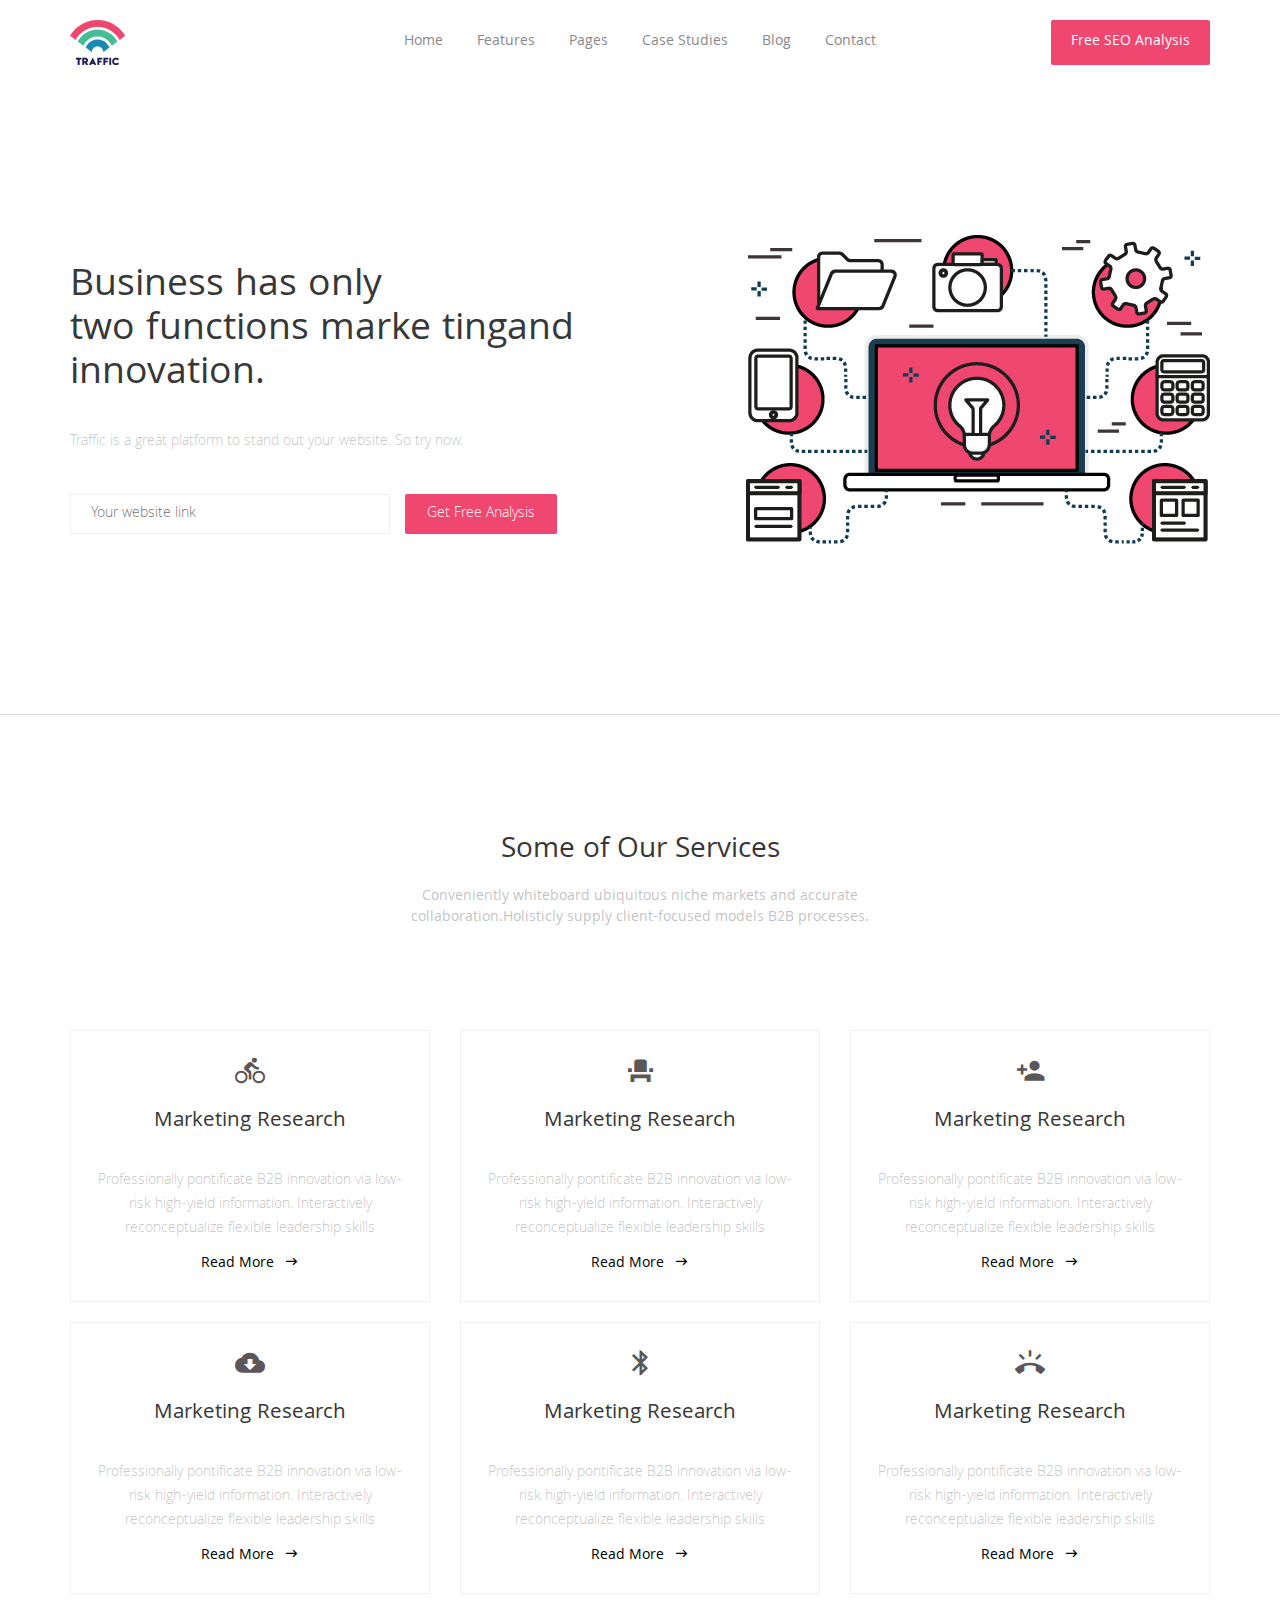
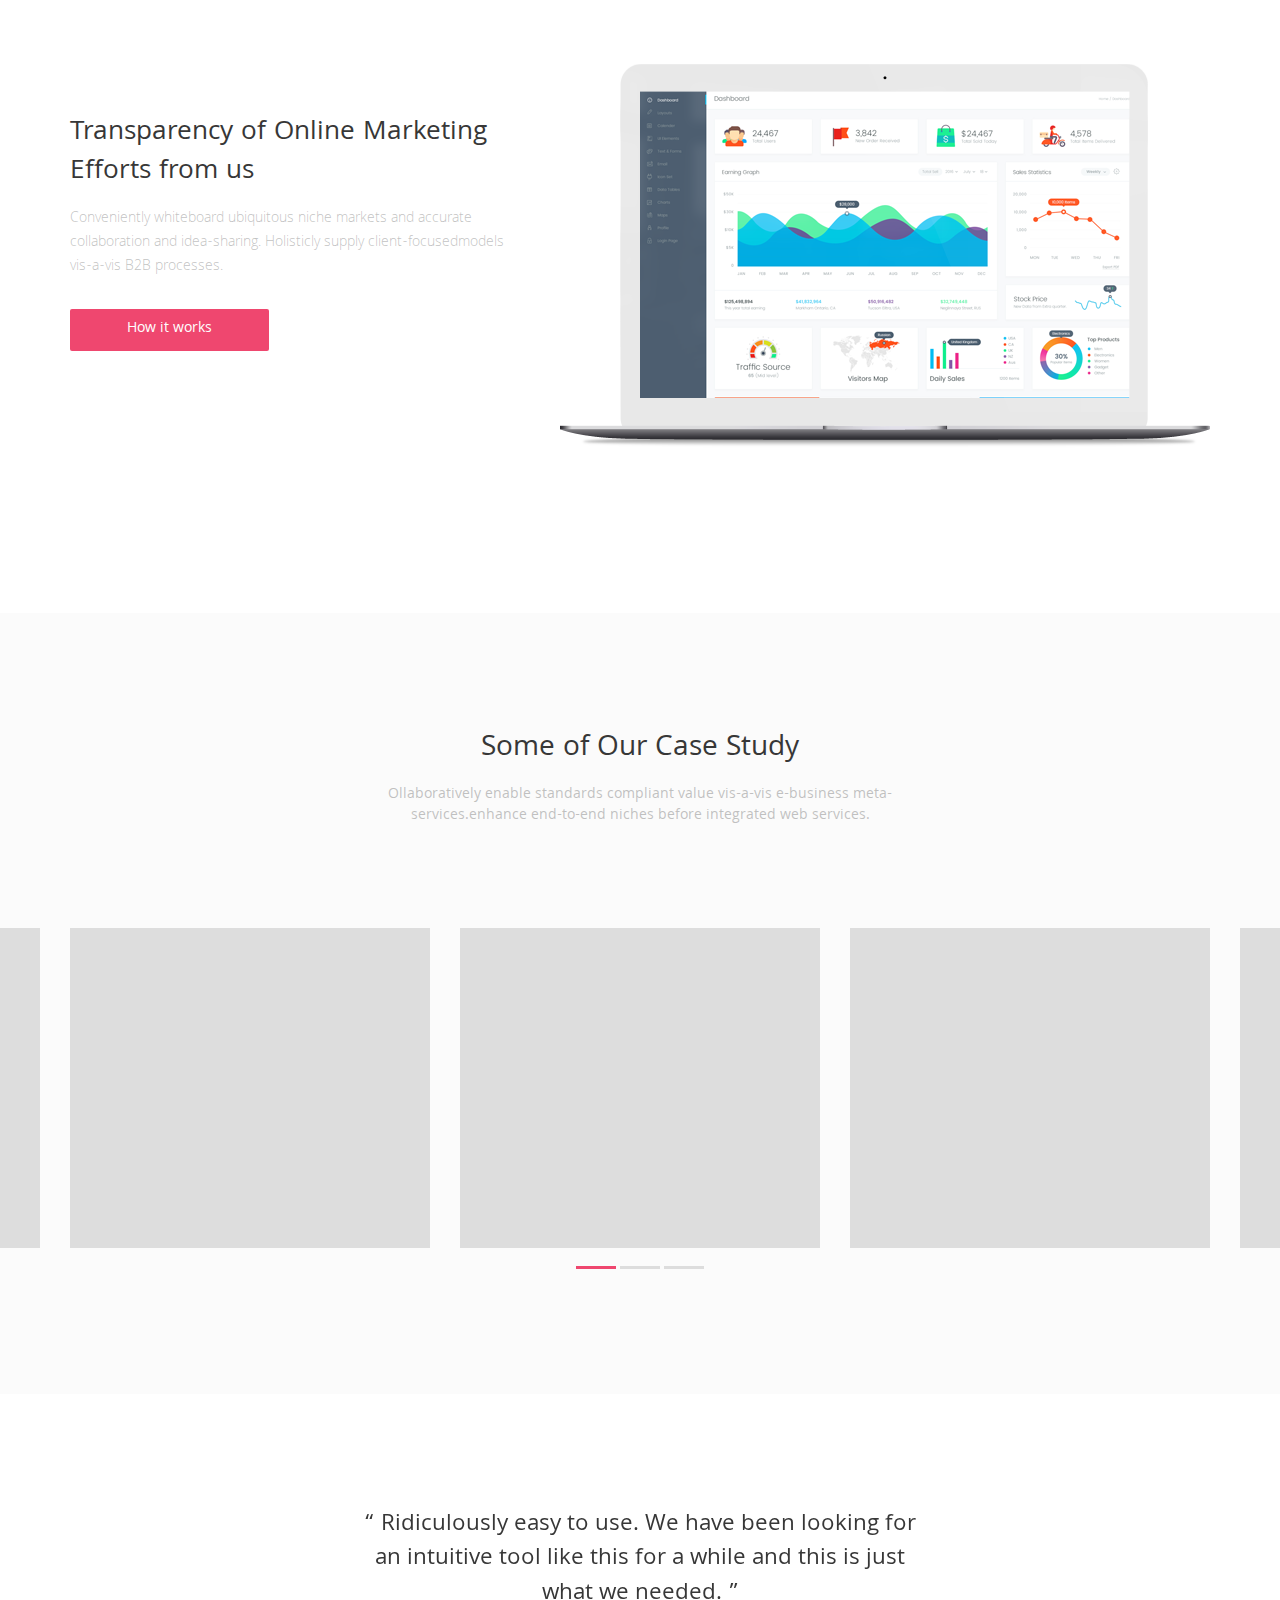
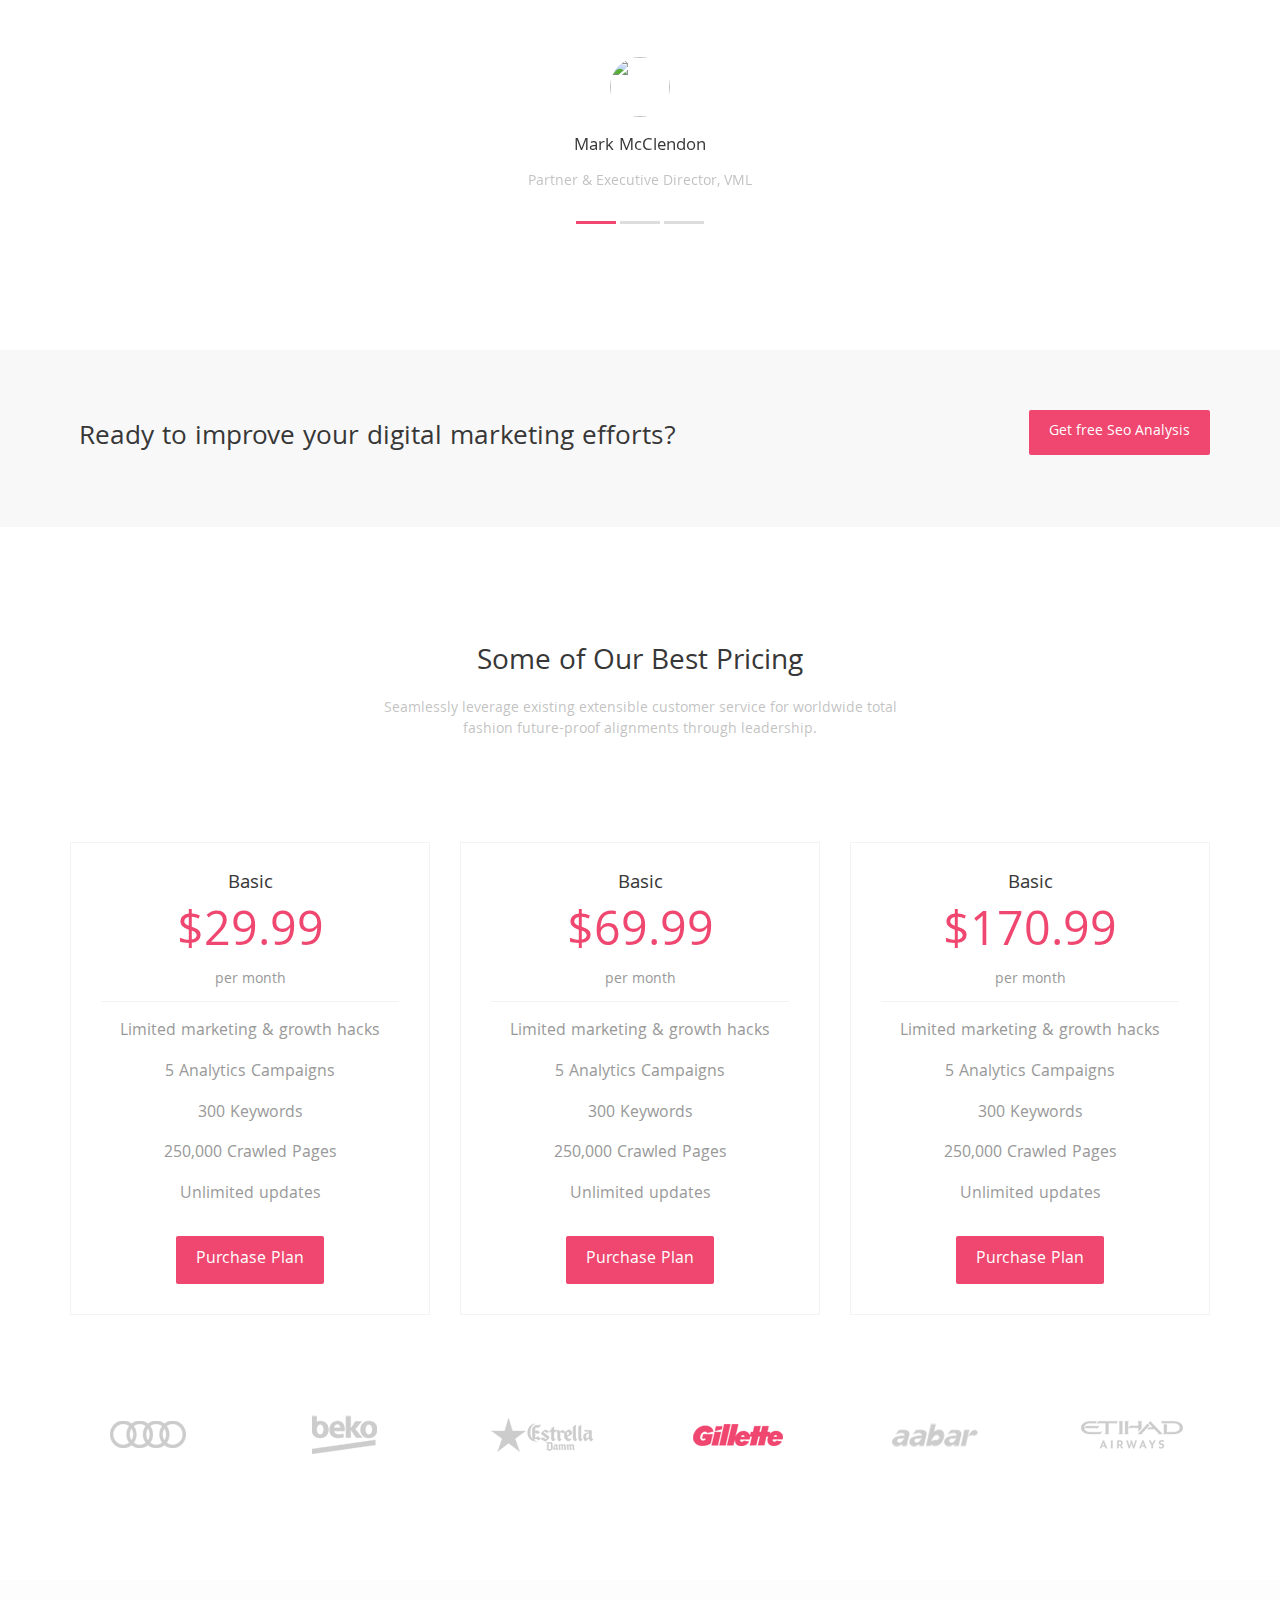
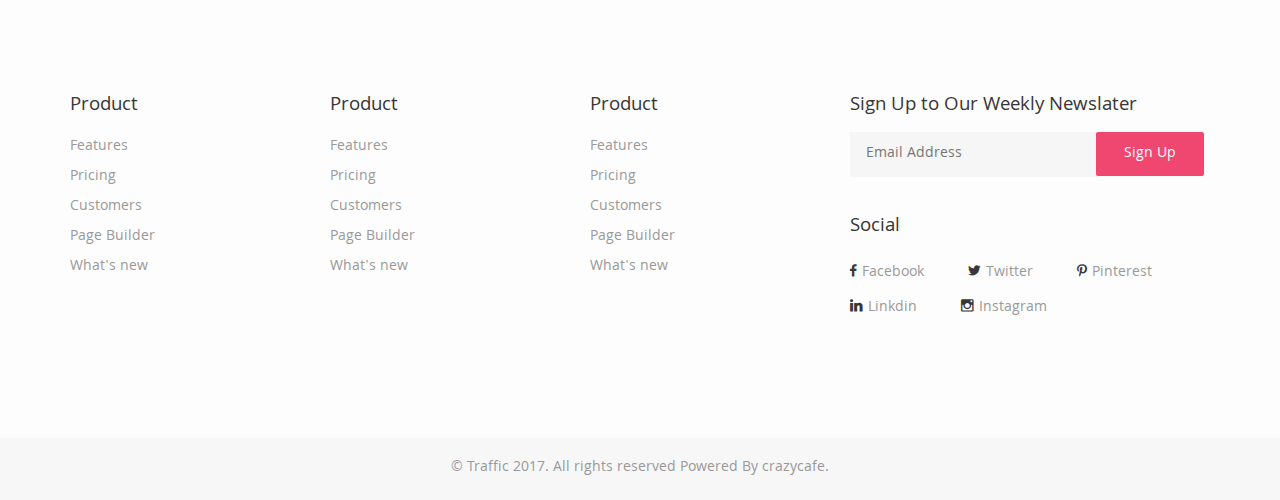
==== commit 3edf8ad7: "class-four" ====
--- a/class-four/index.html
+++ b/class-four/index.html
@@ -348,62 +348,62 @@
 				<div class="logo-carousel">
 					<div class="single-logo-carousel">
 						<div class="logo-carousel-item">
-							<img src="img/advertise1.png" alt="" />
-						</div>
-					</div>				
-					<div class="single-logo-carousel">
-						<div class="logo-carousel-item">
-							<img src="img/advertise2.png" alt="" />
-						</div>
-					</div>				
-					<div class="single-logo-carousel">
-						<div class="logo-carousel-item">
-							<img src="img/advertise3.png" alt="" />
+							<a href=""><img src="img/advertise1.png" alt="" /></a>
+						</div>
+					</div>				
+					<div class="single-logo-carousel">
+						<div class="logo-carousel-item">
+							<a href=""><img src="img/advertise2.png" alt="" /></a>
+						</div>
+					</div>				
+					<div class="single-logo-carousel">
+						<div class="logo-carousel-item">
+							<a href=""><img src="img/advertise3.png" alt="" /></a>
 						</div>
 					</div>							
 					<div class="single-logo-carousel">
 						<div class="logo-carousel-item">
-							<img src="img/advertise5.png" alt="" />
-						</div>
-					</div>				
-					<div class="single-logo-carousel">
-						<div class="logo-carousel-item">
-							<img src="img/advertise6.png" alt="" />
-						</div>
-					</div>
-					<div class="single-logo-carousel">
-						<div class="logo-carousel-item">
-							<img src="img/advertise1.png" alt="" />
-						</div>
-					</div>				
-					<div class="single-logo-carousel">
-						<div class="logo-carousel-item">
-							<img src="img/advertise2.png" alt="" />
-						</div>
-					</div>
-					<div class="single-logo-carousel">
-						<div class="logo-carousel-item">
-							<img src="img/advertise3.png" alt="" />
+							<a href=""><img src="img/advertise4.png" alt="" /></a>
+						</div>
+					</div>				
+					<div class="single-logo-carousel">
+						<div class="logo-carousel-item">
+							<a href=""><img src="img/advertise5.png" alt="" /></a>
+						</div>
+					</div>
+					<div class="single-logo-carousel">
+						<div class="logo-carousel-item">
+							<a href=""><img src="img/advertise6.png" alt="" /></a>
+						</div>
+					</div>				
+					<div class="single-logo-carousel">
+						<div class="logo-carousel-item">
+							<a href=""><img src="img/advertise1.png" alt="" /></a>
+						</div>
+					</div>
+					<div class="single-logo-carousel">
+						<div class="logo-carousel-item">
+							<a href=""><img src="img/advertise2.png" alt="" /></a>
 						</div>
 					</div>							
 					<div class="single-logo-carousel">
 						<div class="logo-carousel-item">
-							<img src="img/advertise5.png" alt="" />
-						</div>
-					</div>				
-					<div class="single-logo-carousel">
-						<div class="logo-carousel-item">
-							<img src="img/advertise6.png" alt="" />
-						</div>
-					</div>
-					<div class="single-logo-carousel">
-						<div class="logo-carousel-item">
-							<img src="img/advertise1.png" alt="" />
-						</div>
-					</div>				
-					<div class="single-logo-carousel">
-						<div class="logo-carousel-item">
-							<img src="img/advertise2.png" alt="" />
+							<a href=""><img src="img/advertise3.png" alt="" /></a>
+						</div>
+					</div>				
+					<div class="single-logo-carousel">
+						<div class="logo-carousel-item">
+							<a href=""><img src="img/advertise4.png" alt="" /></a>
+						</div>
+					</div>
+					<div class="single-logo-carousel">
+						<div class="logo-carousel-item">
+							<a href=""><img src="img/advertise5.png" alt="" /></a>
+						</div>
+					</div>				
+					<div class="single-logo-carousel">
+						<div class="logo-carousel-item">
+							<a href=""><img src="img/advertise6.png" alt="" /></a>
 						</div>
 					</div>
 				</div>
--- a/class-four/style.css
+++ b/class-four/style.css
@@ -285,10 +285,6 @@
 .single-pricing-box:hover .pricing-heading{
   border-bottom: 1px solid #EF476F;
 }
-.single-logo-carousel {
-  display: table;
-  width: 100%;
-}
 .logo-carousel-item {
   display: table-cell;
   vertical-align: middle;
@@ -349,6 +345,25 @@
   font-size: 15px;
   margin-right: 5px;
 }
-.social-icon a:hover, .social-icon i:hover {
+.social-icon a:hover{
   color: #EF476F;
 }
+.social-icon a:hover i.zmdi{
+	color: #EF476F;
+}
+.logo-carousel.owl-carousel .owl-item .logo-carousel-item a img {
+	margin: 0 auto;
+	width: auto;
+}
+.single-logo-carousel {
+  display: table;
+  width: 100%;
+  height: 60px;
+}
+.copy-right-section {
+  background: #F7F7F7;
+  text-align: center;
+  padding: 20px 0;
+  color: #999;
+  font-size: 15px;
+}
